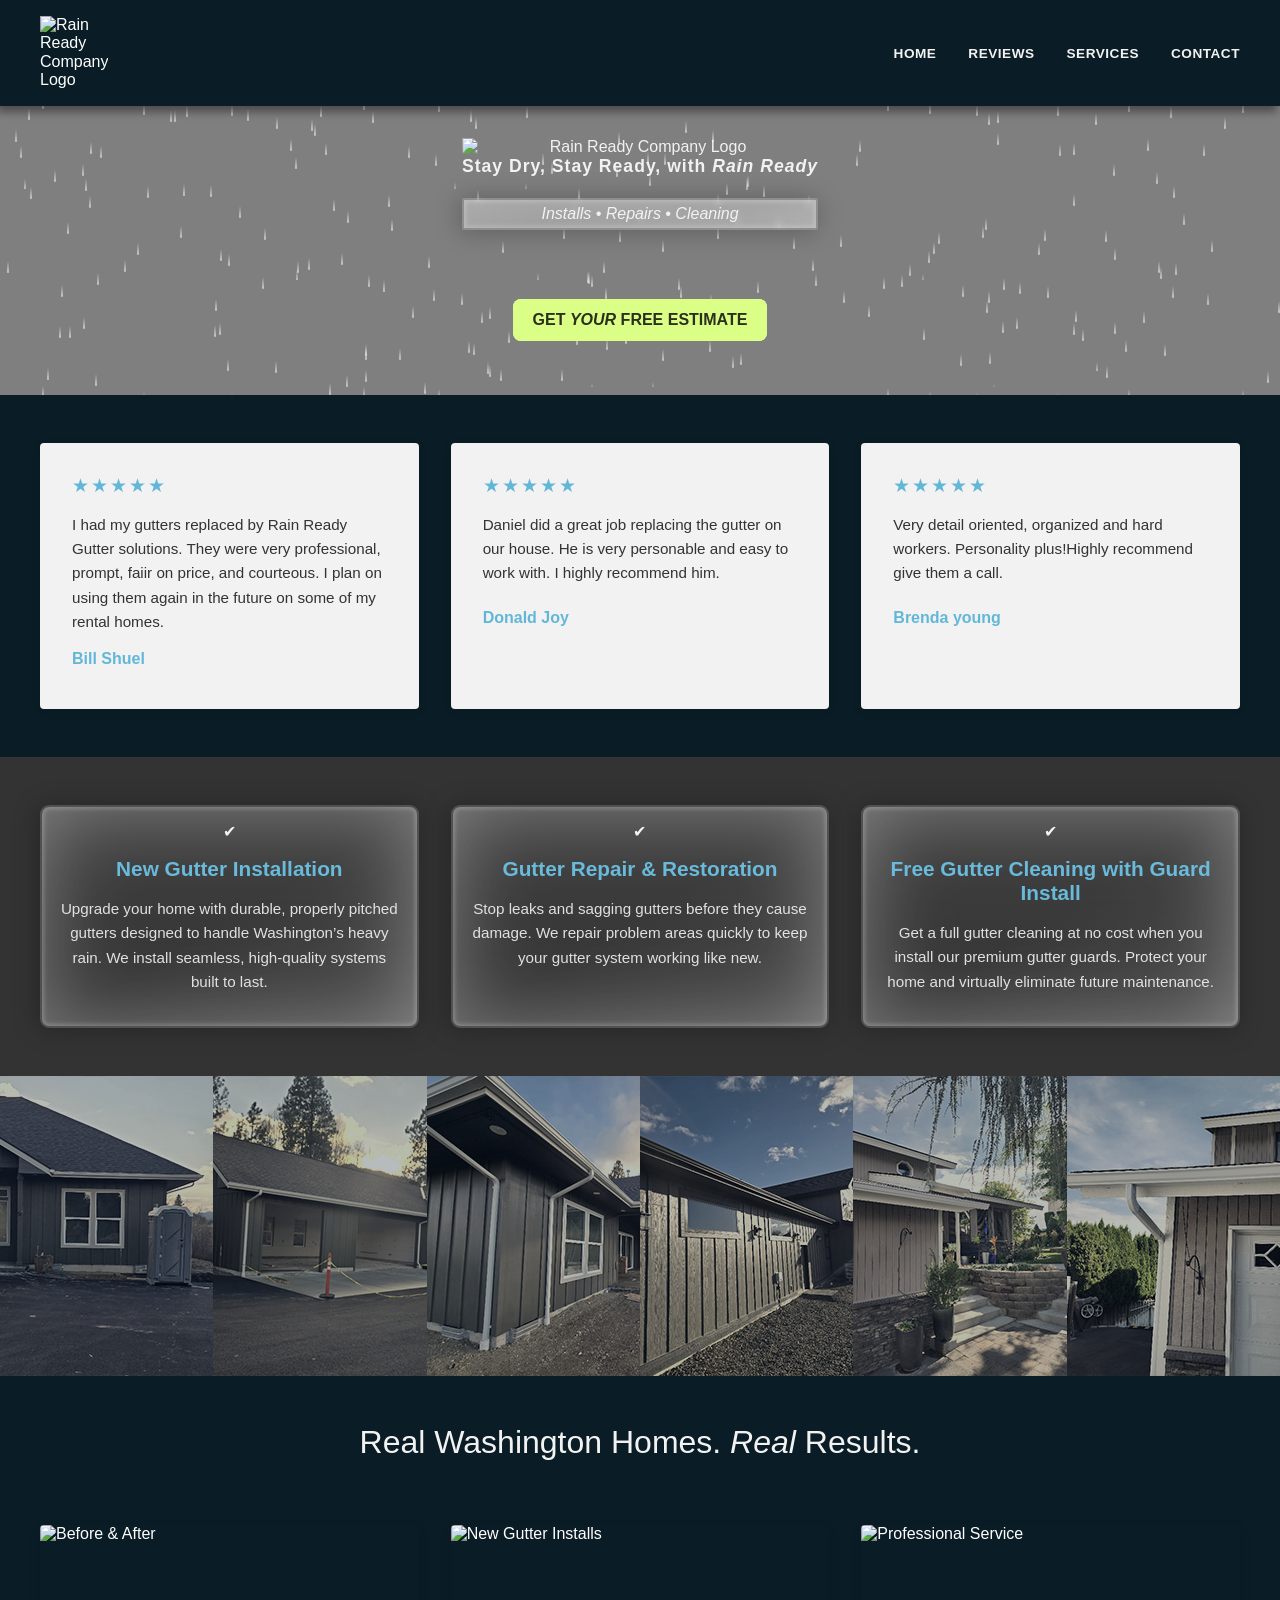
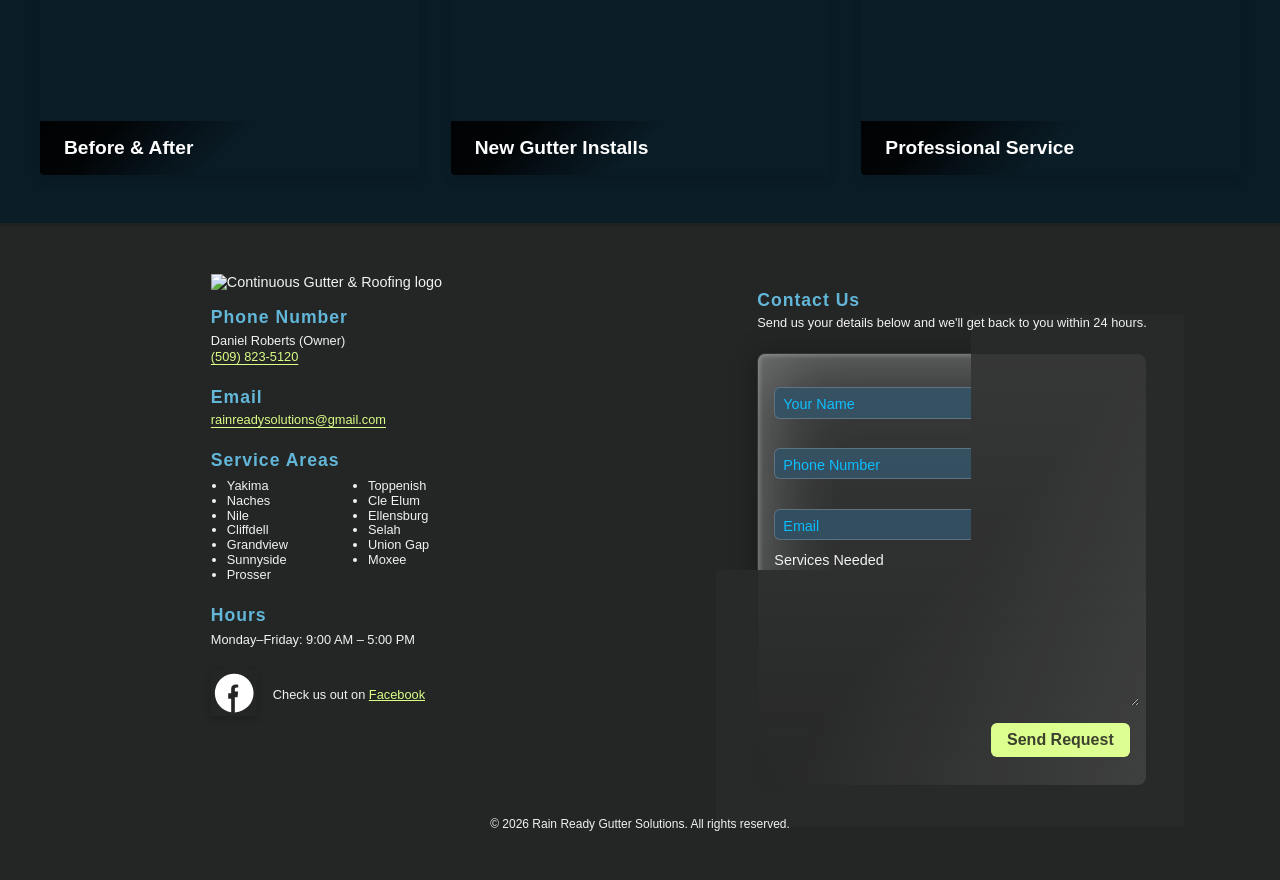
==== index.html @ 8c77729a "index add svg" ====
<!DOCTYPE html>
<html lang="en">
<head>
    <meta charset="UTF-8" />
    <title>Rain Ready Gutter Solutions</title>
    <meta name="description" content="Call us for all your Gutter needs today! Continuous Gutter Installation, Cleaning and Repairs" />
    <meta name="viewport" content="width=device-width, initial-scale=1.0" />
    <link rel="stylesheet" href="css/normalize.css" />
    <!-- <link rel="stylesheet" href="css/styles.css" /> -->
    <link rel="stylesheet" href="css/styles-new.css" />
    <link rel="stylesheet" href="css/styles-contact-form.css" />
    <link rel="icon" href="favicon.svg" type="image/svg+xml">

</head>
<body>
    <div class="master-container">
    <div id="section1" class="page-container">
      <!-- Header/Navigation -->
      <div class="header">
        <div class="header-content">
          <div class="logo-container">
            <img src="images/logo-RR.svg" alt="Rain Ready Company Logo">
          </div>
          <nav class="nav-menu">
            <ul>
              <li><a href="#section1">HOME</a></li>
              <li><a href="#section2">REVIEWS</a></li>
              <li><a href="#section3">SERVICES</a></li>
              <li><a href="#section-footer">CONTACT</a></li>
            </ul>
          </nav>
        </div>
      </div>

      <!-- Hero Section -->
      <section class="hero">
        <div class="rain-overlay" id="rain-overlay">
          <canvas id='canvas'></canvas>
        </div>
        <div class="hero-background">
    
        </div>
        <div class="hero-content">
          <img src="images/logo-RR.svg" alt="Rain Ready Company Logo">
          <h2>Stay Dry, Stay Ready, with <i>Rain Ready</i></h2>
          <div class="hero-label glass-card">
            <h3><i>Installs • Repairs • Cleaning</i></h3>
          </div>
          <div class="hero-buttons">
            <a href="tel:509-823-5120" class="btn btn-white">Get <i>Your</i> Free Estimate</a>
          </div>
          
        </div>
       </section>

       <!-- Testimonials Section -->
       <section class="testimonials">
        <div id="section2" class="testimonials-grid">
          <div class="testimonial-card">
            <div class="stars">★★★★★</div>
            <p class="testimonial-text">I had my gutters replaced by Rain Ready Gutter solutions. They were very professional, prompt, faiir on price, and courteous. I plan on using them again in the future on some of my rental homes.</p>
            <p class="testimonial-author">Bill Shuel</p>
          </div>
          <div class="testimonial-card">
            <div class="stars">★★★★★</div>
            <p class="testimonial-text">Daniel did a great job replacing the gutter on our house. He is very personable and easy to work with. I highly recommend him.</p>
            <p class="testimonial-author">Donald Joy</p>
          </div>
          <div class="testimonial-card">
            <div class="stars">★★★★★</div>
            <p class="testimonial-text">Very detail oriented, organized and hard workers. Personality plus!Highly recommend give them a call.</p>
            <p class="testimonial-author">Brenda young</p>
          </div>
        </div>
      </section>

      <!-- Service Cards Section -->
      <section class="service-cards">
        <div id="section3" class="service-cards-grid">
          <div class="service-card glass-card">
            <div class="card-icon">✔</div>
            <h3>New Gutter Installation</h3>
            <p>Upgrade your home with durable, properly pitched gutters designed to handle Washington’s heavy rain. We install seamless, high-quality systems built to last.</p>
          </div>
          <div class="service-card glass-card">
            <div class="card-icon">✔</div>
            <h3>Gutter Repair & Restoration</h3>
            <p>Stop leaks and sagging gutters before they cause damage. We repair problem areas quickly to keep your gutter system working like new.</p>
          </div>
          <div class="service-card glass-card">
            <div class="card-icon">✔</div>
            <h3>Free Gutter Cleaning with Guard Install</h3>
            <p>Get a full gutter cleaning at no cost when you install our premium gutter guards. Protect your home and virtually eliminate future maintenance.</p>
          </div>
          <!-- <div class="service-card glass-card">
            <div class="card-icon">✔</div>
            <h3>Inspection & Photos</h3>
            <p>Before & after photos plus a quick inspection for any problem areas.</p>
          </div> -->
        </div>
      </section>

      <!-- gallery Section-->
      <section class="gallery">
        <div class="gallery-grid">
          <img src="images/gallery-1.webp" alt="gallery 1">
          <img src="images/gallery-2.webp" alt="gallery 2">
          <img src="images/gallery-3.webp" alt="gallery 3">
          <img src="images/gallery-4.webp" alt="gallery 4">
           <img src="images/gallery-5.webp" alt="gallery 5">
           <img src="images/gallery-6.webp" alt="gallery 6">
        </div>
      </section>
      <!-- Featured Work Section -->
      <section class="featured-work">
        <h2>Real Washington Homes. <i>Real</i> Results.</h2>
        <div id="section5" class="projects-grid">
          <div class="project-card">
            <img src="images/before-after.webp" alt="Before & After">
            <h3>Before & After</h3>
          </div>
          <div class="project-card">
            <img src="images/featured-new-gutter.webp" alt="New Gutter Installs">
            <h3>New Gutter Installs</h3>
          </div>
          <div class="project-card">
            <img src="images/quality-service.webp" alt="Professional Service">
            <h3>Professional Service</h3>
          </div>
        </div>
      </section>

      <!-- Footer Section -->
      
      <footer class="footer">
        <div id="section-footer"></div>
        <div class="footer-content">
          <div class="footer-inner-left">
            <div class="footer-gallery">
              <img src="images/logo-RR.svg" alt="Continuous Gutter & Roofing logo" class="footer-logo">
            </div>
            <div class="footer-column contact-left">
            <div class="contact-item">
             <h4 class="contact-heading">Phone Number</h4>
             <p>
              Daniel Roberts (Owner)
             </p>
             <a href="tel:5098235120">(509) 823-5120</a>
            </div>
            <div class="contact-item">
            <h4 class="contact-heading">Email</h4>
            <a href="mailto:rainreadysolutions@gmail.com">rainreadysolutions@gmail.com</a></p>
            </div>
           <h4 class="contact-heading">Service Areas</h4>
            <div class="contact-item">
             <div class="service-area-grid">
              <ul>
               <li>Yakima</li>
               <li>Naches</li>
               <li>Nile</li>
               <li>Cliffdell</li>
               <li>Grandview</li>
               <li>Sunnyside</li>
               <li>Prosser</li>
               </ul>
              <ul>
                <li>Toppenish</li>
               <li>Cle Elum</li>
               <li>Ellensburg</li>
               <li>Selah</li>
               <li>Union Gap</li>
               <li>Moxee</li>
              </ul>
            </div>
            </div>
            <div class="contact-item">
             <h4 class="contact-heading">Hours</h4>
              <p>
               Monday–Friday: 9:00 AM – 5:00 PM
              </p>
            </div>
              <div class="footer-social" aria-label="social links">
                <div class="footer-social-icon" aria-label="social links">

                <a class="social-icon social-facebook" href="https://share.google/Homq5TA4zwgeL6Frx" aria-label="facebook" target="_blank" rel="noopener noreferrer">
                <svg viewBox="0 0 60 60" xmlns="http://www.w3.org/2000/svg" aria-hidden="true" focusable="false" role="img" class="social-icon-facebook">
                  <title>Facebook</title>
                  <path d="M22 12c0-5.523-4.477-10-10-10S2 6.477 2 12c0 4.991 3.657 9.128 8.438 9.877v-6.99H8.898v-2.887h1.54V9.845c0-1.523.903-2.364 2.285-2.364.66 0 1.353.118 1.353.118v1.49h-.763c-.752 0-.986.467-.986.945v1.135h1.678l-.268 2.887h-1.41V22C18.343 21.128 22 16.991 22 12z"/>
                </svg>
              </a>
              </div>
                <div class="footer-social-link" aria-label="social links">
                 <p>
                  Check us out on <a href="https://share.google/Homq5TA4zwgeL6Frx" target="_blank" rel="noopener noreferrer">Facebook</a>
                </p>
              </div>
            </div>
          </div>

          </div>
          <div class="footer-inner-right">
            <h4 class="contact-heading">Contact Us</h4>
            <p class="contact-item">Send us your details below and we'll get back to you within 24 hours.</p>
                <!--FORM MESSSSAGE-->
        <div class="form-container-all">
          <div class="form-submit-message-container">
            <div class="loading-text-spinner-container">
              <div id="send-status-message" class='spinner-text-body'>Sending Message</div>
              <div class='loader'></div>
            </div>
          </div>
          <div class="form-submit-message-container-screen"></div>
                <!--FORM MESSSSAGE END-->
            <form id="contact-form" class="contact-form glass-card" action="" method="post" novalidate>
              <div class="form-row">
                <label class="form-error-mssge" for="cfName"></label>
                <input type="text" id="cfName" name="name" placeholder="Your Name" required>
              </div>

              <div class="form-row">
                <label class="form-error-mssge" for="cfPhone"></label>
                <input type="tel" id="cfPhone" name="phone" placeholder="Phone Number">
              </div>

              <div class="form-row">
               <label class="form-error-mssge" for="cfEmail"></label>
                <input type="email" id="cfEmail" name="email"  placeholder="Email" required>
              </div>

              <div class="form-row">
                <div class="form-input-titles">Services Needed</div>
                <div class="checkbox-group">
                  <label for="cfInstallCheckbox"><input type="checkbox" id="cfInstallCheckbox" name="service[]" value="Install"> Install</label>
                  <label for="cfInstallCheckbox"><input type="checkbox" id="cfRepairCheckbox" name="service[]" value="Repair"> Repair</label>
                  <label for="cfInstallCheckbox"><input type="checkbox" id="cfInspectionCheckbox" name="service[]" value="Inspection"> Inspection</label>
                </div>
              </div>
              <div class="form-row">
                <label class="form-input-titles" for="cfMessage">Message</label>
                <textarea id="cfMessage" name="message" rows="4"></textarea>
              </div>
              <div class="form-row footer-form-btn form-actions">
                <button id="contact-form-submit" class="btn btn-primary">Send Request</button>
              </div>
            </form>
          </div>
          </div>
        </div>
        <div class="footer-bottom">
          <p>&copy; 2026 Rain Ready Gutter Solutions. All rights reserved.</p>
      </footer>
    </div>
    </div>


</body>
<script
  src="https://code.jquery.com/jquery-3.7.1.min.js"
  integrity="sha256-/JqT3SQfawRcv/BIHPThkBvs0OEvtFFmqPF/lYI/Cxo="
  crossorigin="anonymous"></script>
<script defer src="js/danJS.js"></script>
</html>
---- css/styles-new.css ----
/* ===========================
   STYLES-NEW.CSS
   Home Remodeling Website
   =========================== */

/* Root Variables */
:root {
  --primary-color: #0a1c26;
  --secondary-color: #2A4759;
  --accent-color: #62b7d9;
  --text-light: #F2F2F2;
  --text-dark: #333;
  --bg-light: #B0B7BF;
  --spacing-unit: 1rem;
  
  /* CSS HEX */
--fresh-sky: #00ADF1;
--taupe-grey: #77625cff;
--prussian-blue: #0c1b33ff;
--lime-cream: #dbfe87ff;
--lime-cream-dk: rgb(96, 110, 64);
--tangerine-dream: #f39c6bff;

/* CSS HSL */
--fresh-sky: hsla(197, 100%, 47%, 1);
--taupe-grey: hsla(13, 13%, 41%, 1);
--prussian-blue: hsla(217, 62%, 12%, 1);
--lime-cream: hsla(78, 98%, 76%, 1);
--tangerine-dream: hsla(22, 85%, 69%, 1);
}

html {
  scroll-behavior: smooth;
}

body {
    margin: 0;
    font-family: Verdana, Tahoma, sans-serif, sans-serif;
    min-height: 100vh;
    color: #fff;
    font-size: 16px;
  
  }

  /* Change autocomplete styles in WebKit */
input:-webkit-autofill,
input:-webkit-autofill:hover,
input:-webkit-autofill:focus,
textarea:-webkit-autofill,
textarea:-webkit-autofill:hover,
textarea:-webkit-autofill:focus,
select:-webkit-autofill,
select:-webkit-autofill:hover,
select:-webkit-autofill:focus {
  border: 1px solid rgb(255, 255, 255);
  -webkit-text-fill-color: rgb(255, 255, 255);
  -webkit-box-shadow: 0 0 0px 1000px var(--secondary-color) inset;
  transition: background-color 5000s ease-in-out 0s;
}

.container {
    display: flex;
    justify-content: center;
    align-items: center;
    transform-style: preserve-3d;
}

a:link {
  color: var(--lime-cream) /* Blue for unvisited links (example color) */
}
a:visited {
  color: var(--dream-dark); /* Purple for visited links (example color) */
}
a:hover {
  color: var(--text-light); /* Red on hover (example color) */
}
a:active {
  color: var(--accent-color); /* Red when clicked (example color) */
}

/* a :active, a:hover, a:focus {
    color: inherit;
    text-decoration: none;
} */

@font-face {
  font-family: 'Wham-Bang'; /* A name you choose for the font */
  src: url('../adventure/Adventure.otf') format('opentype');
  font-weight: normal; /* Optional descriptors */
  font-style: normal;
  font-display: swap; /* Helps control font loading behavior */
}

/* ===========================
   HEADER / NAVIGATION
   =========================== */

.header {
  background-color: var(--primary-color);
  padding: 1rem 2rem;
  position: sticky; 
  top: 0;
  z-index: 100;
  filter: drop-shadow(-3px 6px 4px rgba(0, 0, 0, .4));
}

.header-content {
  max-width: 1200px;
  margin: 0 auto;
  display: flex;
  justify-content: space-between;
  align-items: center;
}

.logo-container {
  width: 50px;
}

.logo-container img {
  width: 145px;
  height: auto;
}

.nav-menu ul {
  display: flex;
  list-style: none;
  gap: 2rem;
  margin: 0;
  padding: 0;
}

.nav-menu a {
  color: var(--text-light);
  text-decoration: none;
  font-size: 0.85rem;
  font-weight: 600;
  letter-spacing: 0.5px;
  transition: color 0.3s ease;
}

.nav-menu a:hover {
  color: var(--lime-cream);
}

/* ===========================
   HERO SECTION
   =========================== */

.hero {
  position: relative;
  /* height: 500px; */
  overflow: hidden;
  display: flex;
  align-items: center;
  justify-content: center;
}

.hero-background {
  background: url('../images/hero-bg.webp') no-repeat center top;
  background-size: cover;
} 

.row {

  height: 10vh;
  width: 100%;
  animation: fade 5s infinite;
  animation-direction: alternate;
  opacity: 0.8;
}

.row-2 {
  animation-delay: 0.5s;
}

.row-3 {
  animation-delay: 1s;
}

.row-4 {
  animation-delay: 1.5s;
}

.row-5 {
  animation-delay: 2s;
}

.row-6 {
  animation-delay: 2.5s;
}

.row-7 {
  animation-delay: 3s;
}

.row-8 {
  animation-delay: 3.5s;
}

.row-9 {
  animation-delay: 4s;
}

.row-10 {
  animation-delay: 4.5s;
}

@keyframes fade {
  from {
    background: #006dfb;
  }
  to {
    background: #060d5c;
  }
}

.hero-background {
  position: absolute;
  top: 0;
  left: 0;
  width: 100%;
  height: 100%;
  z-index: 1;
}

.rain-overlay {
  position: absolute;
  top: 0;
  left: 0;
  width: 100%;
  height: 100%;
  z-index: 2;
}

.hero-overlay {
  position: absolute;
  top: 0;
  left: 0;
  width: 100%;
  height: 100%;
  z-index: 2;
  mix-blend-mode: color-dodge;
}

.hero-background img {
  width: 100%;
  height: 100%;
  object-fit: cover;
}

.hero-background::after {
  content: '';
  position: absolute;
  top: 0;
  left: 0;
  right: 0;
  bottom: 0;
  background: rgba(0, 0, 0, 0.5);
}

.hero-content {
  container-type: normal;
  position: relative;
  display: grid;
  grid-template-rows: auto;
  justify-content: center;
  z-index: 2;
  text-align: center;
  color: var(--text-light);
  padding: 2rem 2rem 6rem;
}


/* Glassmorphism Card */

/* Reflection highlights (two-layer overlay) */
.glass-card {
  position: relative;
  
  border-radius: 9px;
  background: rgba(248, 248, 248, 0);
  backdrop-filter: blur(3px) saturate(105%);
  -webkit-backdrop-filter: blur(3px) saturate(105%);
  border: 2px solid rgba(204, 204, 204, 0.2);
  box-shadow: -2px 1px 26px 0 rgba(0, 0, 0, 0.28),
    inset 0 0 83px rgba(255, 255, 255, 0.36),
    inset 0px 0px 4px 2px rgba(255, 255, 255, 0.22);
  overflow: hidden;
}

/* Reflection highlights (two-layer overlay) */
.glass-card::before {
  content: '';
  position: absolute;
  top: 0;
  left: 0;
  width: 100%;
  height: 100%;
  pointer-events: none;
  border-radius: inherit;
  /* angled edge reflection */
  background: linear-gradient(to left top, rgba(255,255,255,0.11) 0%, rgba(255,255,255,0) 50%);
  z-index: 1;
}

.glass-card::after {
  content: '';
  position: absolute;
  top: 0;
  left: 0;
  width: 100%;
  height: 100%;
  pointer-events: none;
  border-radius: inherit;
  /* subtle top-to-bottom sheen */
  background: linear-gradient(to bottom, rgba(255,255,255,0.066) 0%, rgba(255,255,255,0) 100%);
  z-index: 1;
}

.hero-label{
  display: flex;
  flex-Direction: column;
  justify-Content: center;
    border-radius: 2px;
  align-Items: center;
  padding: .3rem 0rem;
  margin-bottom: 3rem;
  color: var(--text-light);
}

.hero-label .glass-card {

  box-shadow: -2px 1px 26px 0 rgba(0, 0, 0, 0.28),
    inset 0 0 83px rgba(255, 255, 255, 0.36),
    inset 0px 0px 4px 2px rgba(255, 255, 255, 0.22);
  overflow: hidden;
}

.hero-content h1 {
  font-size: 3rem;
  font-weight: 700;
  margin: 0 0 .5rem 0;
  line-height: 1.2;
  line-height: 1.2;
  letter-spacing: 1px;
}

.hero-content h2{
  font-size: 1.1rem;
  font-weight: 600;
  margin: 0rem 0 1.3rem 0;
  line-height: 1.2;
  letter-spacing: 1px;

}

.hero-content h4 {
  font-size: (1rem, 0.875rem + 0.5cqi, 1.25rem);
  /* font-size: clamp(.8rem 1rem 1.1rem); */
  font-weight: 400;
  line-height: 1.2;
  letter-spacing: 1px;
}

.hero-content p {
  font-size: 1rem;
  margin: 0 0 2rem 0;
  line-height: 1.6;
}

.hero-buttons {
  display: flex;
  gap: 1rem;
  justify-content: center;
  flex-wrap: wrap;
  margin: 1.3rem 0 0 0;
  a{
   color:rgb(43, 48, 27);
  }
}

/* ===========================
   BUTTONS
   =========================== */


.btn {
  padding: 0.75rem 1.5rem;
  border: none;
  cursor: pointer;
  font-size: 1rem;
  font-weight: 600;
  font-style: normal;
  letter-spacing: 0.5px;
  transition: all 0.3s ease;
  text-decoration: none;
  display: inline-block;
  border-radius: 12px;
}

.btn-white {
  font-weight: 600;
  letter-spacing: 0;
  background-color: var(--lime-cream);
  color: rgb(43, 48, 27);
}

.btn:link,
.btn:visited {
  text-transform: uppercase;
  text-decoration: none;
  padding: 12px 20px;
  display: inline-block;
  border-radius: 8px;
  transition: all 0.2s;
  position: absolute;
}

.btn:hover {
  transform: translateY(3px);
  box-shadow: 0 10px 20px rgba(0, 0, 0, 0.2);
  background-color: var(--lime-cream-dk);
  color: var(--text-light);
}

.btn:active {
  transform: translateY(-1px);
  box-shadow: 0 5px 10px rgba(0, 0, 0, 0.2);
}

.btn::after {
  content: "";
  display: inline-block;
  height: 100%;
  width: 100%;
  border-radius: 8px;
  position: absolute;
  top: 0;
  left: 0;
  z-index: -1;
  transition: all 0.4s;
}

.btn-white::after {
  background-color: var(--text-light);
}

.btn:hover::after {
  transform: scaleX(1.2) scaleY(1.4);
  opacity: 0;
}

.btn-animated {
  -webkit-animation: moveInBottom 5s ease-out;
          animation: moveInBottom 5s ease-out;
  -webkit-animation-fill-mode: backwards;
          animation-fill-mode: backwards;
}

@-webkit-keyframes moveInBottom {
  0% {
    opacity: 0;
    transform: translateY(30px);
  }
  100% {
    opacity: .8;
    transform: translateY(0px);
  }
}

@keyframes moveInBottom {
  0% {
    opacity: 0;
    transform: translateY(30px);
  }
  100% {
    opacity: 1;
    transform: translateY(0px);
  }
}

.btn-primary {
  font-weight: 600;
  letter-spacing: 0;
  background-color: var(--lime-cream);
  color: rgb(43, 48, 27);
}

.btn-primary:hover {
  background-color: #ffffff;
  transform: translateY(2px);
  color: var(--primary-color);
}

.btn-secondary {
  background-color: transparent;
  color: var(--text-light);
  border: 2px solid var(--text-light);
}

.btn-secondary:hover {
  background-color: var(--text-light);
  color: var(--text-dark);
}

.btn-outline {
  background-color: transparent;
  color: var(--primary-color);
  border: 2px solid var(--primary-color);
  margin-top: 1rem;
}

.btn-outline:hover {
  background-color: var(--primary-color);
  color: var(--text-light);
}



/* Content styling */
.card-content {
  position: relative;
  z-index: 10;
  width: 100%;
  height: 100%;
  display: flex;
  flex-direction: column;
  justify-content: space-between;
  padding: 24px;
  color: white;
  text-shadow: 0 1px 3px rgba(0,0,0,0.2);
}

.card-header {
  display: flex;
  justify-content: space-between;
  align-items: flex-start;
}

.user-info {
  display: flex;
  align-items: center;
  gap: 12px;
}

.avatar {
  width: 40px;
  height: 40px;
  border-radius: 50%;
  background: rgba(255, 255, 255, 0.1);
  border: 2px solid #3b82f6;
  display: flex;
  align-items: center;
  justify-content: center;
}

.avatar-icon {
  width: 20px;
  height: 20px;
  color: #3b82f6;
}

.user-details {
  display: flex;
  flex-direction: column;
}

.user-name {
  font-weight: 600;
  margin: 0;
}

.user-role {
  font-size: 12px;
  opacity: 0.7;
  margin: 0;
}

.notification-icon {
  width: 20px;
  height: 20px;
  opacity: 0.5;
}

.card-body {
  text-align: center;
  margin-top: 8px;
}

.card-title {
  font-size: 18px;
  font-weight: 700;
  margin: 0 0 4px 0;
}

.card-description {
  font-size: 14px;
  opacity: 0.7;
  margin: 0 0 16px 0;
}

.glass-button {
  width: 100%;
  background: rgba(255, 255, 255, 0.1);
  border: 1px solid rgba(255, 255, 255, 0.2);
  color: white;
  padding: 8px 16px;
  border-radius: 8px;
  font-weight: 600;
  cursor: pointer;
  backdrop-filter: blur(8px);
  -webkit-backdrop-filter: blur(8px);
  box-shadow: 0 4px 6px rgba(0, 0, 0, 0.1);
  transition: all 0.2s ease;
}

.glass-button:hover {
  background: rgba(255, 255, 255, 0.2);
}

.glass-button:focus {
  outline: none;
  box-shadow: 0 0 0 2px rgba(59, 130, 246, 0.4);
}

.card-tip {
  font-size: 12px;
  text-align: center;
  color: #e0e6ed;
  margin: 16px 0 0 0;
}

/* ===========================
   SERVICE CARDS SECTION
   =========================== */

 .service-cards {
  position: relative;
  z-index: 1;
  /* base darker gradient to provide contrast for glass cards */
  /* background-color: rgba(6,12,18,1); */
  /* stronger highlights: increased white radial strength, added sheen layer */
  background-image: url("../images/service-bg.webp");
  background-size: cover;
  background-repeat: no-repeat;
  background-position: bottom center;
  overflow: hidden;
  padding: 3rem 2rem;
 }

 .service-cards:after {
  content: "";
  position: absolute;
  top: 0;
  left: 0;
  width: 100%;
  height: 100%;
  background-color: rgba(0, 0, 0, 0.8); /* Black overlay with 60% opacity */
  z-index: -1; /* Places the overlay behind the container's content */
}

.service-cards-grid {
  max-width: 1200px;
  margin: 0 auto;
  display: grid;
  grid-template-columns: repeat(3, minmax(200px, 1fr));
  gap: 2rem;
}

.service-card {
  /* background-color: var(--text-dark); */
  padding: 1rem;
  text-align: center;
  color: var(--text-light);
  /* border: 4px solid rgba(255, 255, 255, 0.2); */
  transition: transform 0.3s ease, box-shadow 0.3s ease;
}

.service-card:hover {
  transform: translateY(-5px);
  box-shadow: 0 10px 30px rgba(0, 0, 0, 0.3);
}

.card-icon {
  margin-bottom: 1rem;
}

.card-icon img {
  width: 80px;
  height: 80px;
  object-fit: contain;
}

.service-card h3 {
  font-size: 1.3rem;
  margin: 1rem  0 0.5rem 0;
  font-weight: 700;
  color:var(--accent-color)
}

.service-card p {
  font-size: 0.95rem;
  line-height: 1.6;
  margin: 1rem 0;
  opacity: 0.9;
}

.card-link {
  color: var(--text-light);
  text-decoration: none;
  font-weight: 600;
  display: inline-block;
  margin-top: 1rem;
  padding: 0.5rem 1rem;
  border: 2px solid var(--text-light);
  transition: all 0.3s ease;
}

.card-link:hover {
  background-color: var(--text-light);
  color: var(--primary-color);
}

/* ===========================
   TESTIMONIALS SECTION
   =========================== */

.testimonials {
  background-color: var(--primary-color);
  padding: 3rem 2rem;
}

.testimonials-grid {
  max-width: 1200px;
  margin: 0 auto;
  display: grid;
  grid-template-columns: repeat(auto-fit, minmax(300px, 1fr));
  gap: 2rem;
}

.testimonial-card {
  background-color: var(--text-light);
  padding: 2rem;
  border-radius: 4px;
  box-shadow: 0 2px 8px rgba(0, 0, 0, 0.1);
}

.stars {
  color: var(--accent-color);
  font-size: 1.2rem;
  margin-bottom: 1rem;
  letter-spacing: 2px;
}

.testimonial-text {
  color: var(--text-dark);
  font-size: 0.95rem;
  line-height: 1.6;
  margin: 1rem 0;
  min-height: 80px;
}

.testimonial-author {
  color: var(--accent-color);
  font-weight: 700;
  margin: 1rem 0 0.5rem 0;
}

.testimonial-location {
  color: #666;
  font-size: 0.85rem;
  margin: 0;
}

/* ===========================
   gallery SECTION
   =========================== */

.gallery {
  background-color: var(--secondary-color);
  /* padding: 2rem 2rem; */
}

.gallery-grid {
  background-color: var(--prussian-blue);
  margin: 0 auto;
  display: grid;
  grid-template-columns: repeat(auto-fit, minmax(150px, 1fr));
  align-items: center;
}

.gallery-grid img {
  max-width: 100%;
  height: 300px;
  object-fit: cover;
  opacity: 0.7;
  transition: all 0.5s ease;
  filter:sepia(.5);
  z-index: 1;
  transform: rotate(0) scale(1);
}

.gallery-grid img:hover {
  opacity: 1;
  filter:saturate() drop-shadow(2px 4px 6px black);
  z-index: 2;
  transform: rotate(-3deg) scale(1.05);
}

  .gallery-grid img:hover:nth-child(even){
  transform: rotate(3deg) scale(1.05);
}

  /* .gallery-grid img:hover:nth-child(odd){
  transform: rotate(3deg);
} */



/* ===========================
   FEATURED WORK SECTION
   =========================== */

.featured-work {
  background-color: var(--primary-color);
  padding: 3rem 2rem;
}

.featured-work h2 {
  text-align: center;
  font-size: 2rem;
  color: var(--text-light);
  margin: 0 0 4rem 0;
  max-width: 1200px;
  margin-left: auto;
  margin-right: auto;
}

.projects-grid {
  max-width: 1200px;
  margin: 0 auto;
  display: grid;
  grid-template-columns: repeat(3, minmax(200px, 1fr));
  gap: 2rem;
}

.project-card {
  position: relative;
  overflow: hidden;
  border-radius: 4px;
  box-shadow: 0 4px 12px rgba(0, 0, 0, 0.1);
  height: 250px;
}

.project-card img {
  width: 100%;
  height: 100%;
  object-fit: cover;
  transition: transform 0.3s ease;
}

.project-card:hover img {
  transform: scale(1.05);
}

.project-card h3 {
  position: absolute;
  bottom: 0;
  left: 0;
  right: 0;
  background: linear-gradient(135deg,  rgba(0,0,0,0.93) 0%,rgba(0,0,0,0.83) 19%,rgba(2,6,9,0.79) 26%,rgba(10,28,38,0.03) 50%,rgba(10,28,38,0) 51%); 

  margin: 0;
  padding: 1rem 1.5rem;
  font-size: 1.2rem;
  font-weight: 600;
}

/* ===========================
   FOOTER SECTION
   =========================== */

.footer {
  background-color: #242525; /* deep teal, matches supplied design */
  color: var(--text-light);
  padding: 3rem 2rem 3rem;
  font-size: 0.9rem; /* reduce overall footer text size */
  border-top: 3px solid rgba(0,0,0,0.12);
}

/* new */


/**/
.footer-inner-left {
  margin: 0 auto;
  gap: 2rem;
  align-items: flex-start;
}

.footer-inner-right {
  margin: 0 auto;
  gap: 2rem;
  align-items: flex-start;
}

  .footer-brand {
  display:grid;
  width:100%;
  padding:.5rem 0 .5rem 0;
  text-align: left;
  margin: 0;
  flex: 0 0 30%;
}

.footer-brand h2 {
  font-family: 'Wham-Bang', 'Montserrat', sans-serif;
  font-size: 1.8rem;
  margin: 0;
  color: var(--text-light);
  letter-spacing: 1px;
}

.footer-logo {
  display: block;
  width: 110%;
  height: auto;
  max-width: 320px;
}

.footer-column { flex: 1; }

.footer-content {
  max-width: 1200px;
  display: grid;
  grid-template-columns: 1fr 1fr;
  margin: 0 auto;
  gap: 3rem;
  align-items: start;
}

.footer-content h4 {
  font-size: 1.1rem;
  font-weight: 600;
  line-height: 1.2;
  margin: 1rem 0 .3rem 0;
  letter-spacing: 1px;
}
.contact-heading {
  color: var(--accent-color);
}


.subnote{
  font-size: 0.6rem;
  color: var(--text-light);
}

.contact-item {
  margin: 0 0 1.4rem 0;
  font-size: 0.8rem;
  color: var(--text-light); 
}

.service-area-grid {
  display: grid;
  grid-template-columns: 1fr 1fr;
  width:fit-content;
  gap: 3rem;
  margin-top: 0.5rem;
}


.service-area-grid ul {
  padding: 0 1rem 0 1rem;
  margin: 0;
}

.contact-item p{
font-weight: 500;
line-height: 1.1rem;
}

.contact-item a {
  color: var(--lime-cream);
  text-decoration: underline;
  text-underline-offset: 3px;
  font-weight: 500;
}

/* Contact form styles */
.contact-form {
  background: rgba(255,255,255,0.02);
  padding: 1rem;
  border-radius: 8px;
  border: 1px solid rgba(255,255,255,0.05);
}

.contact-form .form-row { margin-bottom: 0.75rem; }
.contact-form label { display:block; font-weight:700; color: var(--text-light); margin-bottom: 6px; font-size: 0.85rem; }
.contact-form input[type="text"],
.contact-form input[type="tel"],
.contact-form input[type="email"],
.contact-form select,
.contact-form textarea {
  width: 100%;
  padding: 8px 0px 5px 8px;
  border-radius: 6px;
  border: 1px solid rgba(255, 255, 255, 0.2);
  background: var(--secondary-color);
  color: #dbfe87;
  font-size: 0.9rem;
}

.checkbox-group label { display:inline-flex; align-items:center; gap:6px; margin-right:8px; font-size: 0.6rem; font-weight:500; }

.form-actions { margin-top: 0.5rem; }

.contact-form .btn.btn-primary { padding: 8px 16px; border-radius: 6px; }

.footer-form-btn {
  display: grid; 
  justify-content:right;
}

.footer-bottom{
  margin-top: 2rem;
  text-align: center;
  font-size: 0.75rem;
  color: var(--text-light);
}

@media (max-width: 768px) {
  .footer-content { flex-direction: column; }
  .footer-inner-left { flex-direction: column; }
  .footer-inner-right { flex: 1 1 auto; }
  .footer-brand { flex: none; }
}

.footer-social {
  margin-top: 1rem;
  display: grid;
  grid-template-columns: auto 1fr;
  gap: 1rem;
}


.social-icon {
  display: inline-block;
  width: 46px;
  height: 46px;
  /* border-radius: 50%; */
  /* background: var(--text-light); */
  box-shadow: 0 3px 8px rgba(0,0,0,0.2);
}

.footer-social-link{
font-size: 0.8rem;
align-self: center;
}



.social-icon:hover { transform: translateY(-3px); }

.social-icon::before {
  /* placeholder for icons — keep accessible text via aria-label */
  content: '';
  display: block;
}

.social-icon-facebook {
  width: 116px;
  height: auto;
  display: block;
  fill: #ffffff;
}

/* keep legacy footer item styles for safety */
.footer-item { margin-bottom: 1rem; }
.footer-item p { margin: 0; }

/* ===========================
   RESPONSIVE DESIGN
   =========================== */

@media (max-width: 768px) {
  .header-content {
    flex-direction: row;
    gap: 1rem;
  }

  .nav-menu ul {
    gap: 1rem;
    flex-wrap: wrap;
    justify-content: center;
  }

  .hero-content p {
    font-size: 0.9rem;
  }

.hero-background {
   background: url('../images/hero-bg-mobile.webp') no-repeat center top;
   background-size: cover;
}
  .hero-buttons {
    flex-direction: column;
    align-items: center;
  }

  
.service-cards-grid {
  max-width: 1200px;
  margin: 0 auto;
  display: grid;
  grid-template-columns: repeat(3, minmax(200px, 1fr));
  gap: 2rem;
}
  .service-cards-grid {
    grid-template-columns: 1fr;
  }

  .testimonials-grid {
    grid-template-columns: 1fr;
  }

  .gallery-grid {
    grid-template-columns: repeat(2, 1fr);
  }

  .projects-grid {
    grid-template-columns: 1fr;
  }

  .footer-content {
    grid-template-columns: 1fr;
  }

  .footer-logo {
  display: block;
  width: 110%;
  height: auto;
  max-width: 217px;
  }

  .footer-brand {
  display:grid;
  width:100%;
  padding:.5rem 0 .5rem 0;
  text-align: left;
  margin: 0;
  flex: 0 0 30%;
}

  .featured-work h2 {
    font-size: 1.5rem;
  }
}

@media (max-width: 480px) {
  .nav-menu ul {
    flex-direction: column;
    gap: 0.5rem;
  }

  .nav-menu a {
    font-size: 0.75rem;
  }

  .hero-content h1 {
    font-size: 1.5rem;
  }

  .service-cards {
    padding: 2rem 1rem;
  }

  .cards-grid {
    grid-template-columns: 1fr;
  }

  .hero {
    height: 350px;
  }

  .project-card {
    height: 200px;
  }
}
---- css/styles-contact-form.css ----
/* Admin Page Styles */

.admin-page-container {
  height: 100vh;
  background-color: #242525; /* deep teal, matches supplied design */
  color: var(--text-light);
  padding: 3rem 2rem 3rem;
  font-size: 0.9rem; /* reduce overall footer text size */
  border-top: 3px solid rgba(0,0,0,0.12);
  box-sizing:border-box;
}

.admin-content {
  display: grid;
  grid-template-columns: auto 1fr;
  margin: 0 auto;
  gap: 3rem;
  align-items: start;
}

.admin-page-container {
  height:100vh;
  background-color: #242525; /* deep teal, matches supplied design */
  color: var(--text-light);
  padding: 3rem 2rem 3rem;
  font-size: 0.9rem; /* reduce overall footer text size */
  border-top: 3px solid rgba(0,0,0,0.12);
  box-sizing:border-box;
}

.admin-form-btn {
  display: grid; 
}

.admin-inner-left {
  display: grid;
  margin: 0 auto;
  width:100%;
  justify-content: right;
  padding-right:2rem;
}

.admin-inner-right {
    background-color: #000000;
    width: 100%;
    height:100%;
    border:dotted solid #fff;
    display: grid;
    margin: 0 auto;
    gap: 2rem;
    align-items: start;
}

.response-container {    
  background-color: #222020;
    margin: 0 auto;
    display: grid;
    width: 100%;
    gap: 1px;
    align-items: start;
    transform: translate(0, 0) scale(1);
    transition: transform 0.5s ease-out;
}

.response-container.loaded {
 transform: translate(50px, 50px) scale(1.2);
}

.data-col {
background-color: #fff;
color: #252525;
font-family: sans-serif;
font-size: 1rem;
font-weight: 600;
}

.data-row{
display:grid;
 grid-template-columns: repeat(6, 1fr);
background-color: #fff;
}

.response-field-cell {
    text-align: left;
    padding: .5rem;
    color: #252525;
    font-family: sans-serif;
    font-size: .8rem;
}

.admin-header {
text-align: right;
    & h2 {
      font-size: 2rem;
      font-weight: 600;
      margin-bottom:.03rem;
    }
    & h5 {
      margin-bottom: .6rem;
    }
}

#viewDB-btn {
    padding: 0.6rem .7rem;
    border-radius: .1rem;
    font-size: .8rem;
}

/* Admin END  */

.form-container-all {
  position: relative;
  box-sizing: border-box;
  width: 100%;
}

/* Standard syntax for most modern browsers */
::placeholder {
  color: #0bf; /* Change to your desired color */
}

/* WebKit, Blink, Edge (Chrome, Safari, Opera, new Edge) */
::-webkit-input-placeholder {
  color: #0bf;
}

.form-input-titles {
  margin-bottom: .3rem;

}

.form-submit-message-container-screen {
  position:absolute;
  display: none;
  box-sizing: border-box;
  top:0;
  left:0;
  width: 100%;
  height: 100%;
  background-color:#000;
  opacity: .5;
  z-index: 100;
}

.form-submit-message-container {
  display: none;
  position:absolute;
  top:0;
  left:0;
  box-sizing: border-box;
  width: 100%;
  height: 100%;
  z-index: 120;
  place-items: center;
}

.form-error-mssge {
  font-family: arial;
  height: 0.7rem;
  font-size: 0.7rem;
  color:#ff7739;
  margin: 0 0 3px 6px;
}

.loading-text-spinner-container {
  position:absolute;
  background: #0a1c26db;
  display:grid;
  grid-template-rows: auto auto;
  align-content: center;
  width:100%;
  height:100%;
  grid-row-gap: 10px;
  place-items: center;
  z-index: 140;
  text-align: center;
}

.spinner-text-body {
  font-family: arial;
  line-height: 1rem;
  color:#fff;
}

.loader {
  width: 48px;
  height: 48px;
  border-radius: 50%;
  display: inline-block;
  position: relative;
  border: 3px solid;
  border-color: #306b82 #325c76 transparent transparent;
  box-sizing: border-box;
  animation: rotation 1s linear infinite;

}

.loader::after,
.loader::before {
  content: '';  
  box-sizing: border-box;
  position: absolute;
  left: 0;
  right: 0;
  top: 0;
  bottom: 0;
  margin: auto;
  border: 3px solid;
 border-color: transparent transparent #2a4759 #2a4759;
  width: 40px;
  height: 40px;
  border-radius: 50%;
  box-sizing: border-box;
  animation: rotationBack 0.5s linear infinite;
  transform-origin: center center;
}
.loader::before {
  width: 32px;
  height: 32px;
 border-color: #33728b #33728b transparent transparent;
  animation: rotation 1.5s linear infinite;
}
    
@keyframes rotation {
  0% {
    transform: rotate(0deg);
  }
  100% {
    transform: rotate(360deg);
  }
} 
@keyframes rotationBack {
  0% {
    transform: rotate(0deg);
  }
  100% {
    transform: rotate(-360deg);
  }
}
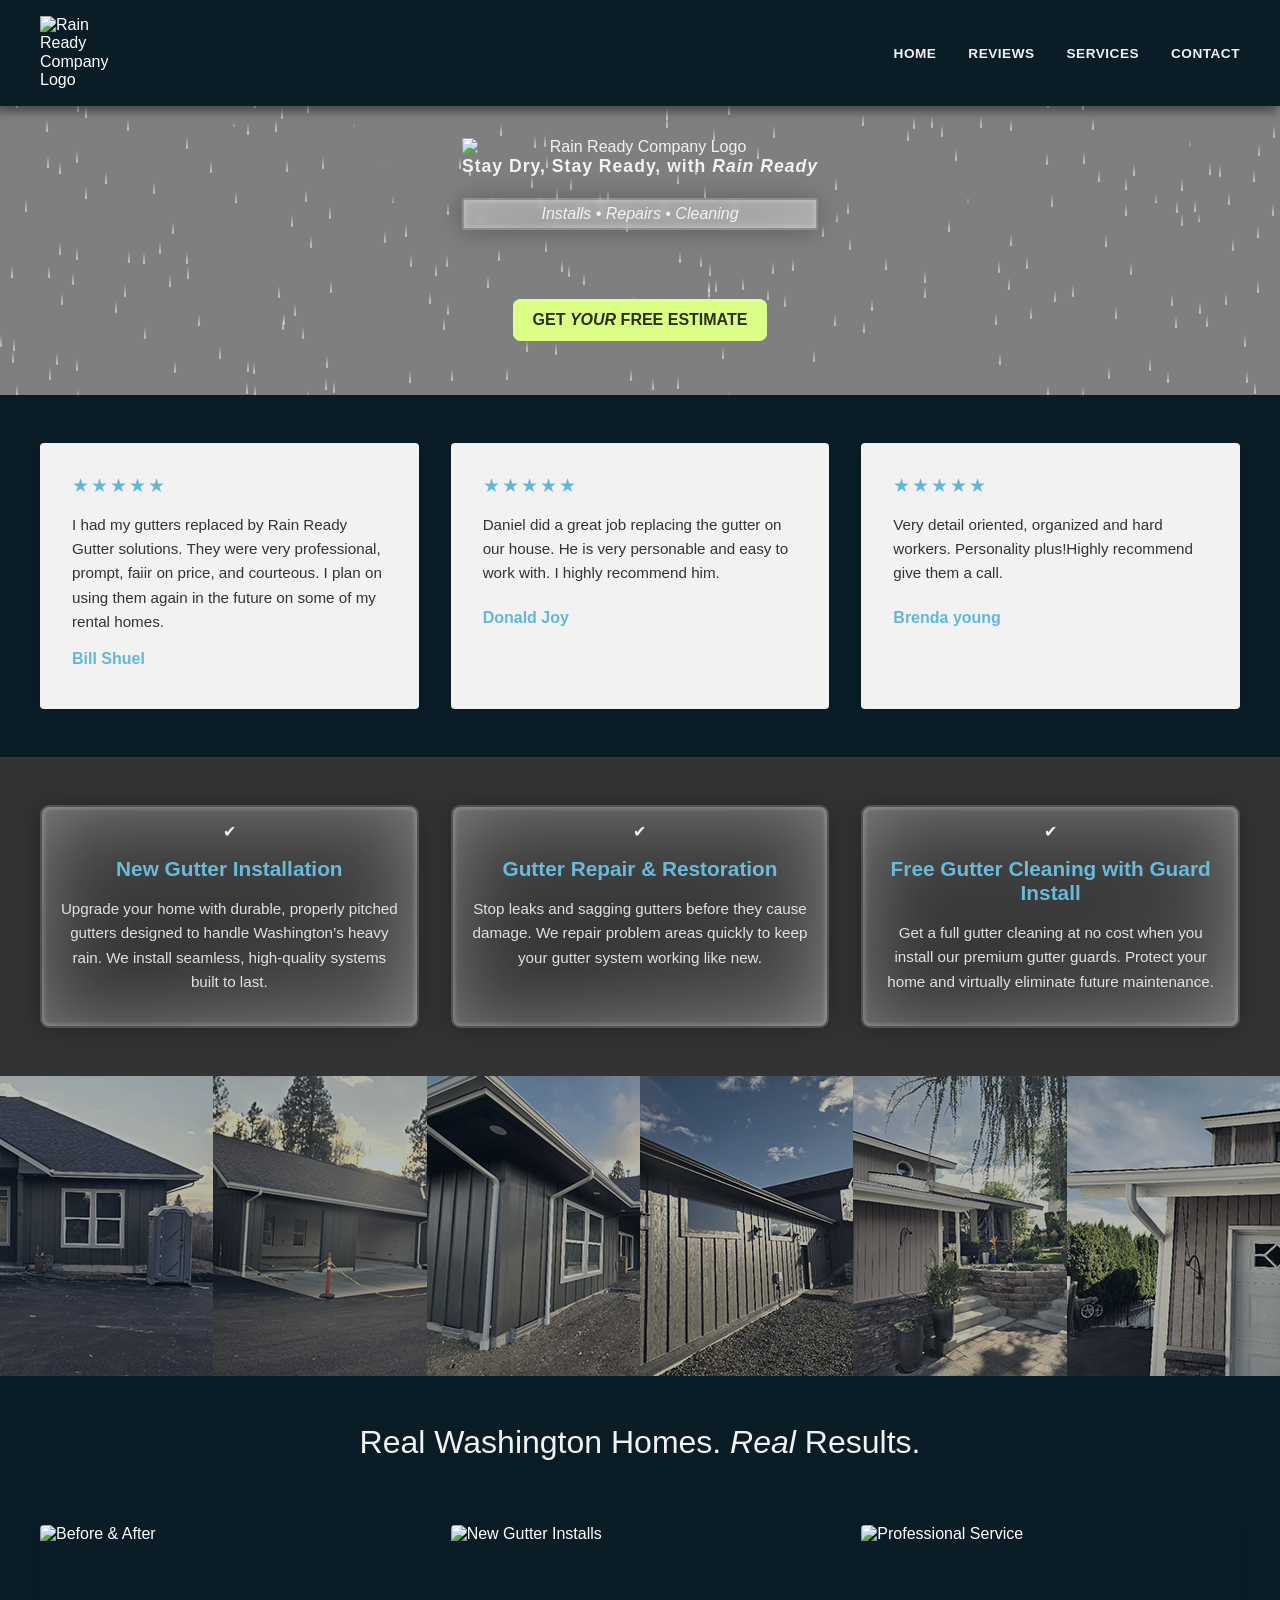
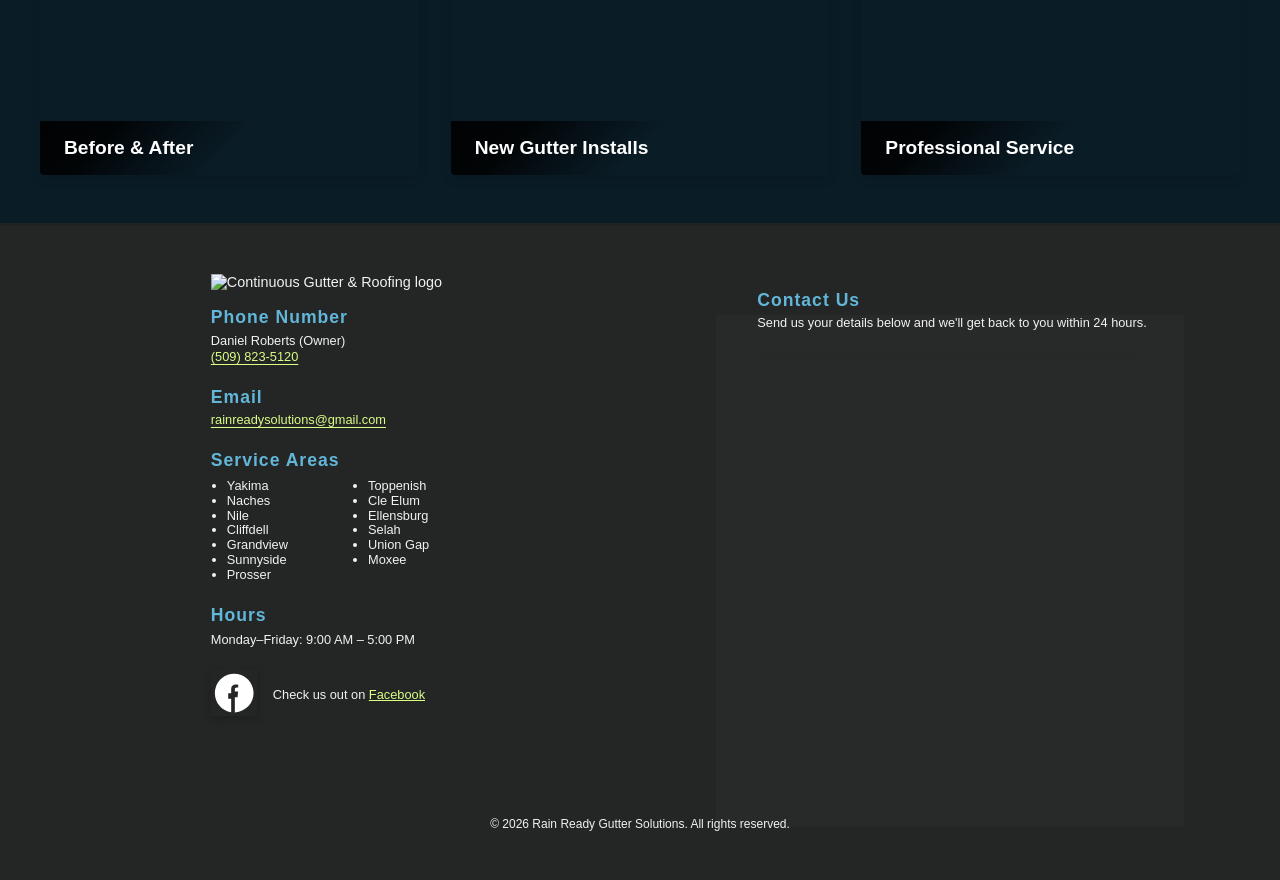
==== commit da7a4b24: "google analytics" ====
--- a/index.html
+++ b/index.html
@@ -1,6 +1,17 @@
 <!DOCTYPE html>
 <html lang="en">
-<head>
+  <head>
+    <!-- Google tag (gtag.js) -->
+    <script async src="https://www.googletagmanager.com/gtag/js?id=G-MWTVRWVS6T"></script>
+    <script>
+    window.dataLayer = window.dataLayer || [];
+    function gtag(){dataLayer.push(arguments);}
+    gtag('js', new Date());
+
+    gtag('config', 'G-MWTVRWVS6T');
+    </script>
+    <!-- Google tag END -->
+
     <meta charset="UTF-8" />
     <title>Rain Ready Gutter Solutions</title>
     <meta name="description" content="Call us for all your Gutter needs today! Continuous Gutter Installation, Cleaning and Repairs" />
--- a/css/styles-contact-form.css
+++ b/css/styles-contact-form.css
@@ -45,7 +45,7 @@
     background-color: #000000;
     width: 100%;
     height:100%;
-    border:dotted solid #fff;
+    border: dotted 1px #fff;
     display: grid;
     margin: 0 auto;
     gap: 2rem;
@@ -113,6 +113,7 @@
   position: relative;
   box-sizing: border-box;
   width: 100%;
+  height: 100%;
 }
 
 /* Standard syntax for most modern browsers */
@@ -237,4 +238,15 @@
   100% {
     transform: rotate(-360deg);
   }
+
+}
+
+@media (max-width: 480px) {
+.admin-content {
+  display: grid;
+  grid-template-columns: auto;
+  margin: 0 auto;
+  gap: 3rem;
+  align-items: start;
+}
 }
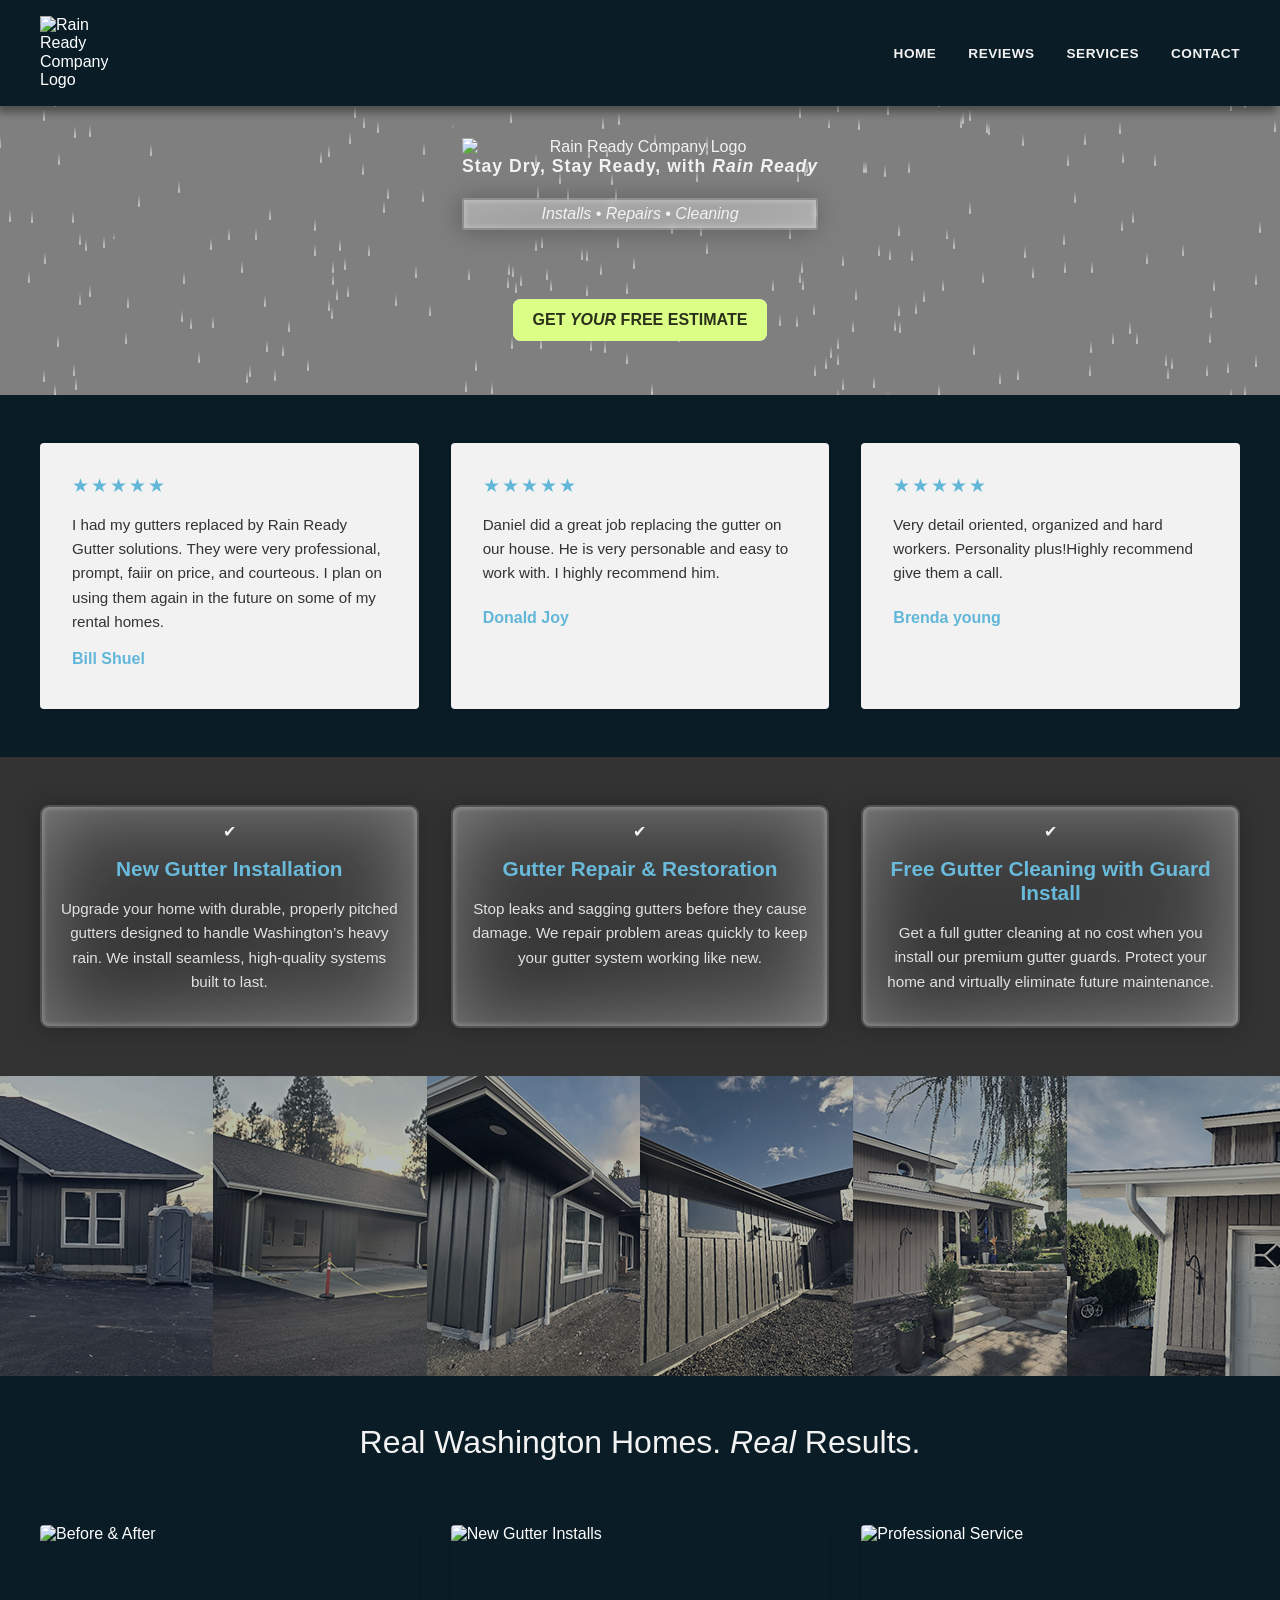
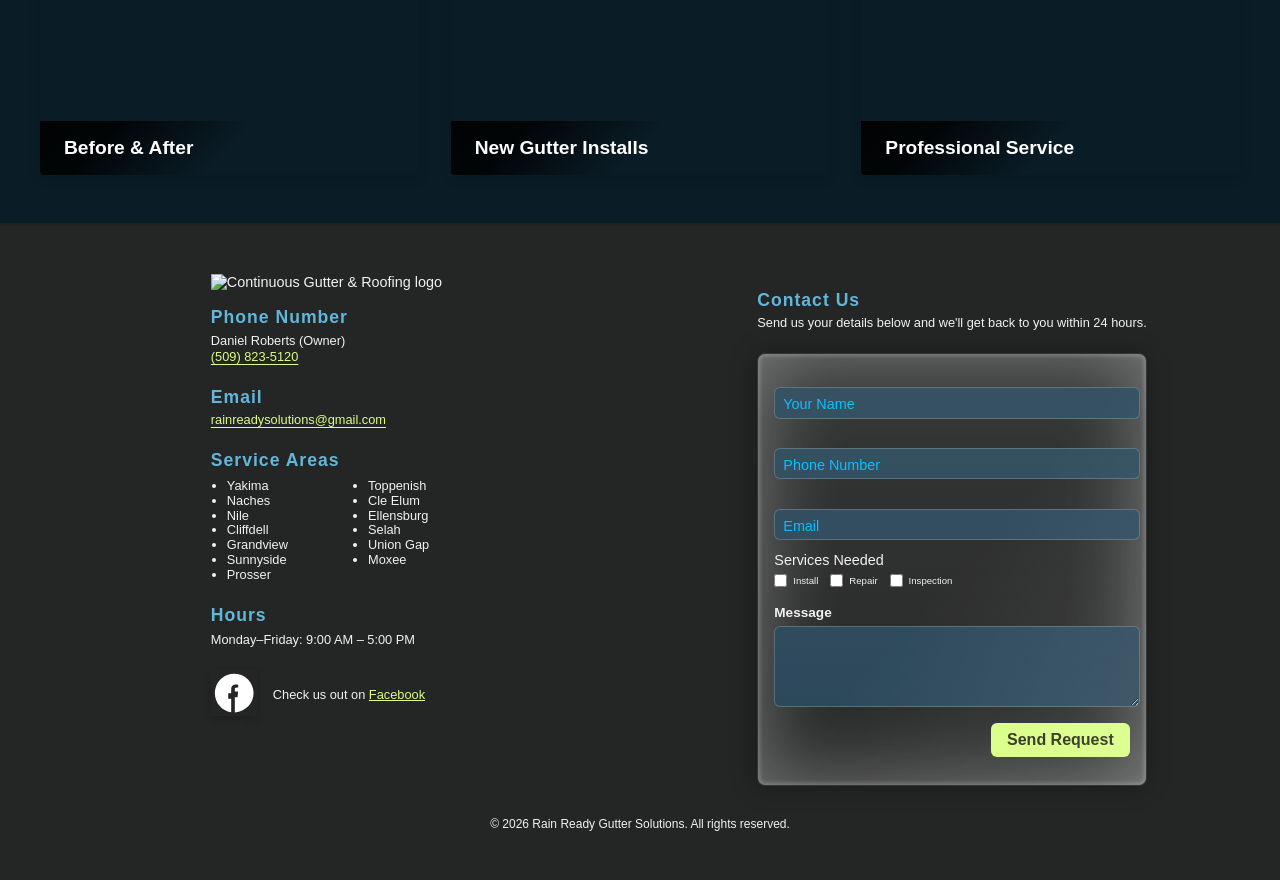
==== commit 6820e58b: "google tag" ====
--- a/index.html
+++ b/index.html
@@ -1,16 +1,16 @@
 <!DOCTYPE html>
 <html lang="en">
   <head>
-    <!-- Google tag (gtag.js) -->
-    <script async src="https://www.googletagmanager.com/gtag/js?id=G-MWTVRWVS6T"></script>
-    <script>
-    window.dataLayer = window.dataLayer || [];
-    function gtag(){dataLayer.push(arguments);}
-    gtag('js', new Date());
-
-    gtag('config', 'G-MWTVRWVS6T');
-    </script>
-    <!-- Google tag END -->
+<!-- Google tag (gtag.js) -->
+<script async src="https://www.googletagmanager.com/gtag/js?id=G-MWTVRWVS6T"></script>
+<script>
+  window.dataLayer = window.dataLayer || [];
+  function gtag(){dataLayer.push(arguments);}
+  gtag('js', new Date());
+
+  gtag('config', 'G-MWTVRWVS6T');
+</script>
+  <!-- Google tag END -->
 
     <meta charset="UTF-8" />
     <title>Rain Ready Gutter Solutions</title>
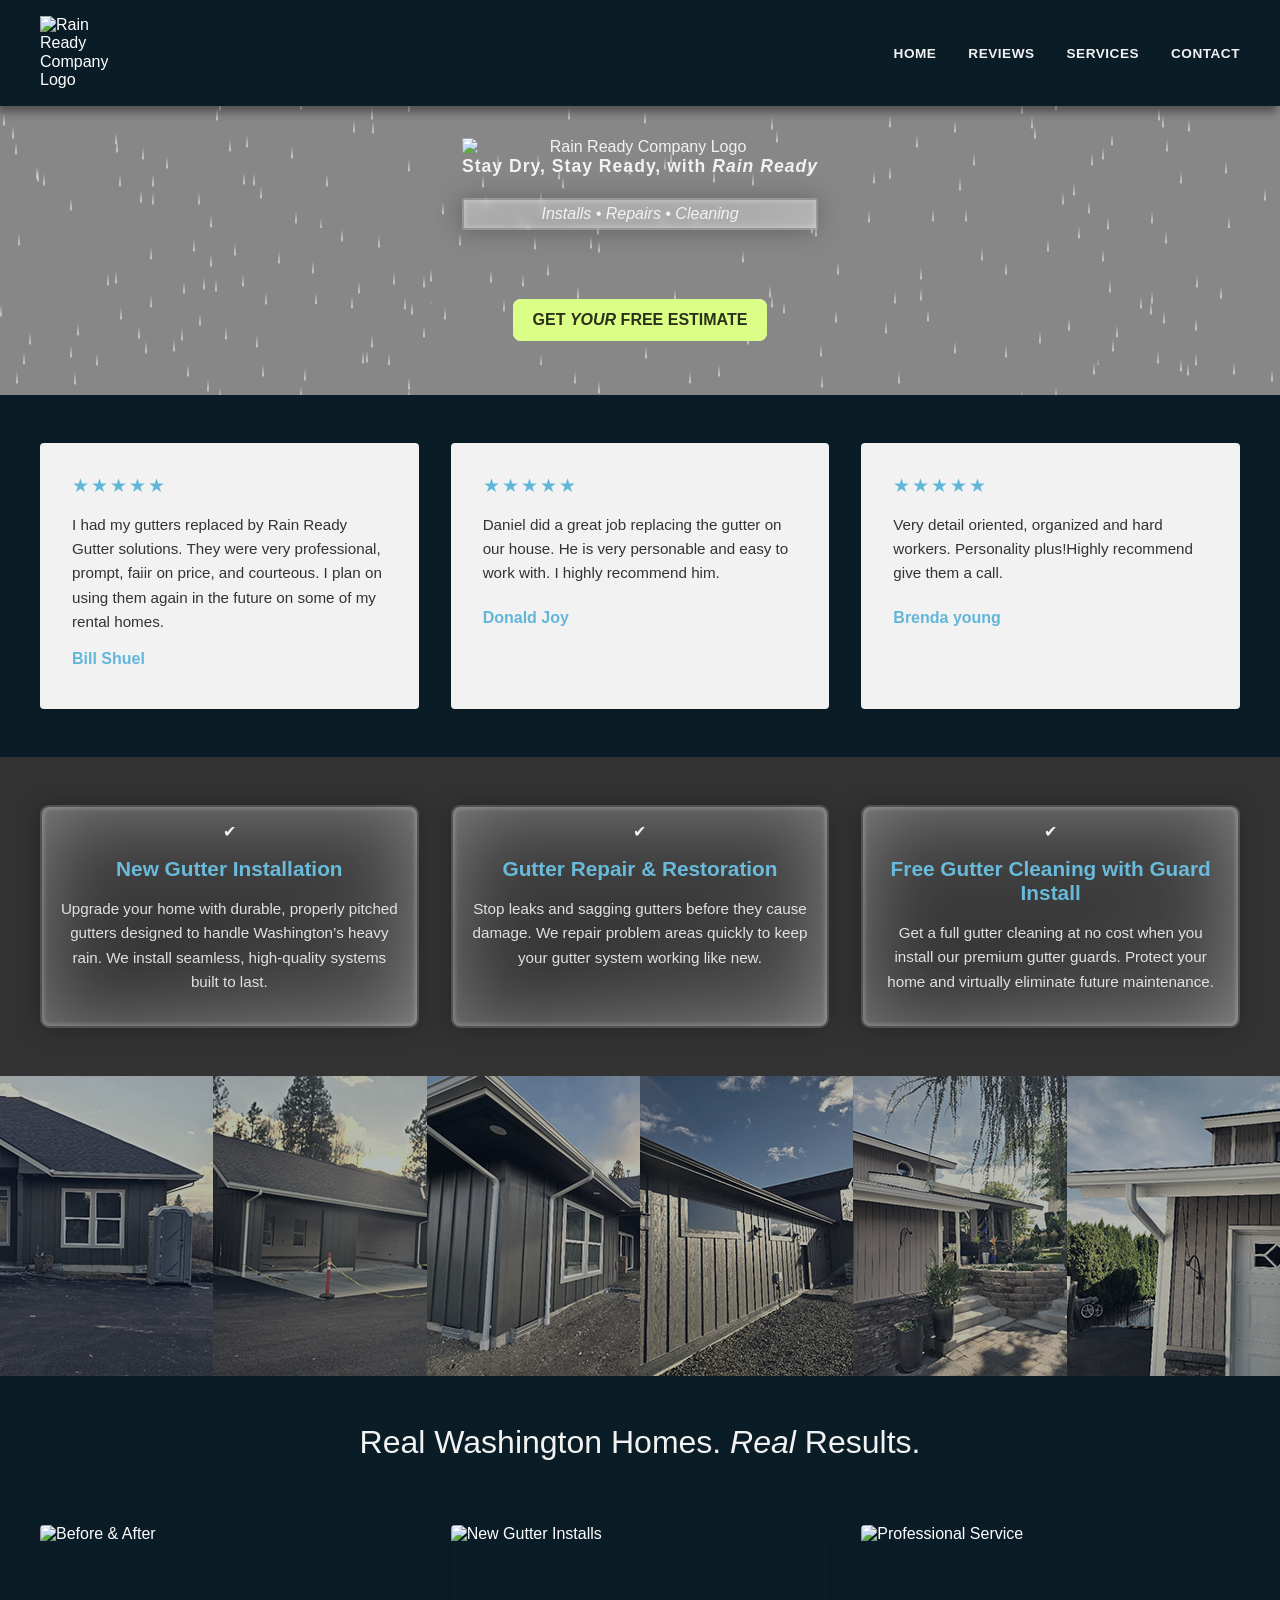
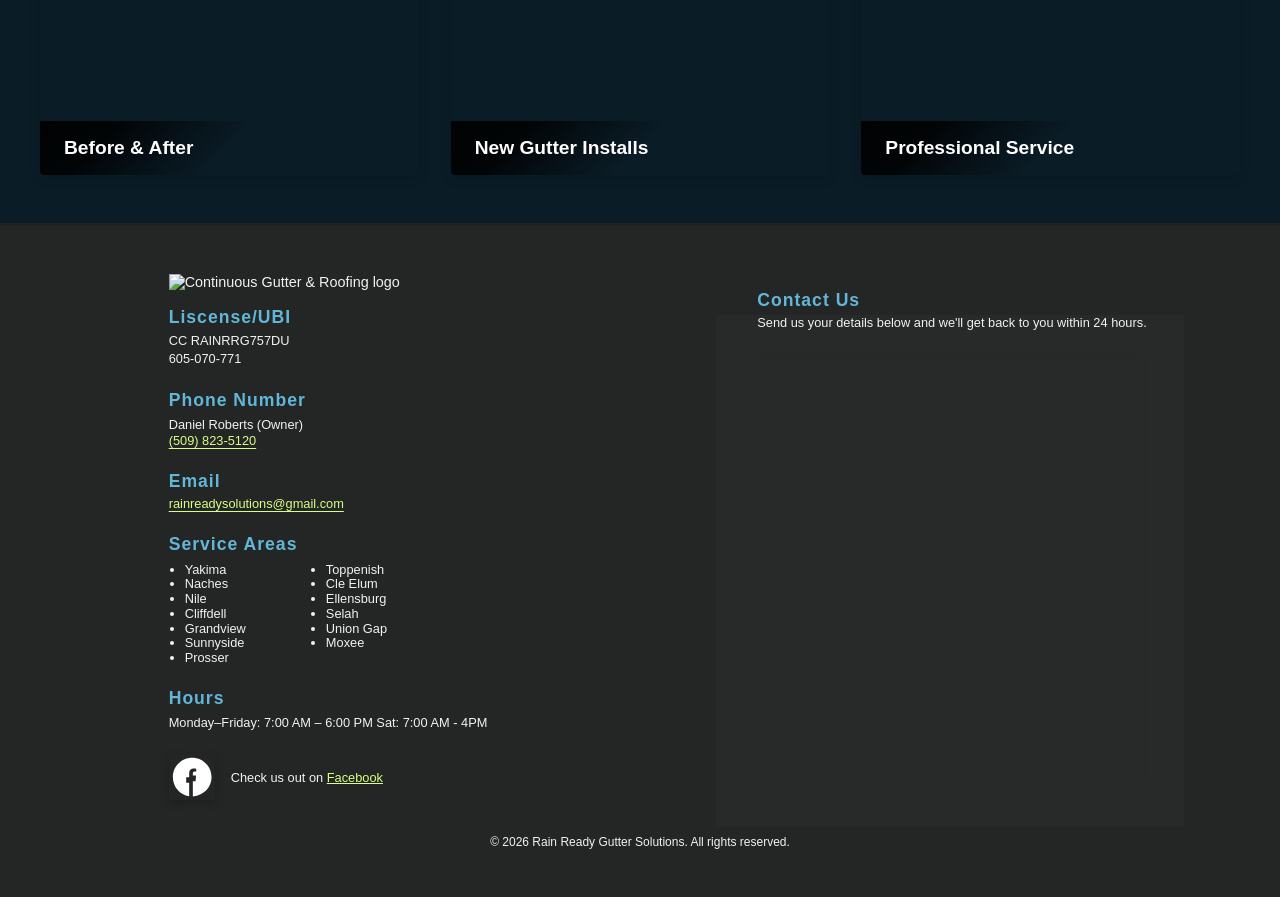
==== commit b94fb92d: "hours change + liscense" ====
--- a/index.html
+++ b/index.html
@@ -151,6 +151,13 @@
               <img src="images/logo-RR.svg" alt="Continuous Gutter & Roofing logo" class="footer-logo">
             </div>
             <div class="footer-column contact-left">
+            <div class="contact-item">
+             <h4 class="contact-heading">Liscense/UBI</h4>
+             <p>
+              CC RAINRRG757DU<BR>
+              605-070-771
+             </p>
+            </div>            
             <div class="contact-item">
              <h4 class="contact-heading">Phone Number</h4>
              <p>
@@ -187,7 +194,8 @@
             <div class="contact-item">
              <h4 class="contact-heading">Hours</h4>
               <p>
-               Monday–Friday: 9:00 AM – 5:00 PM
+               Monday–Friday: 7:00 AM – 6:00 PM 
+               Sat: 7:00 AM - 4PM
               </p>
             </div>
               <div class="footer-social" aria-label="social links">
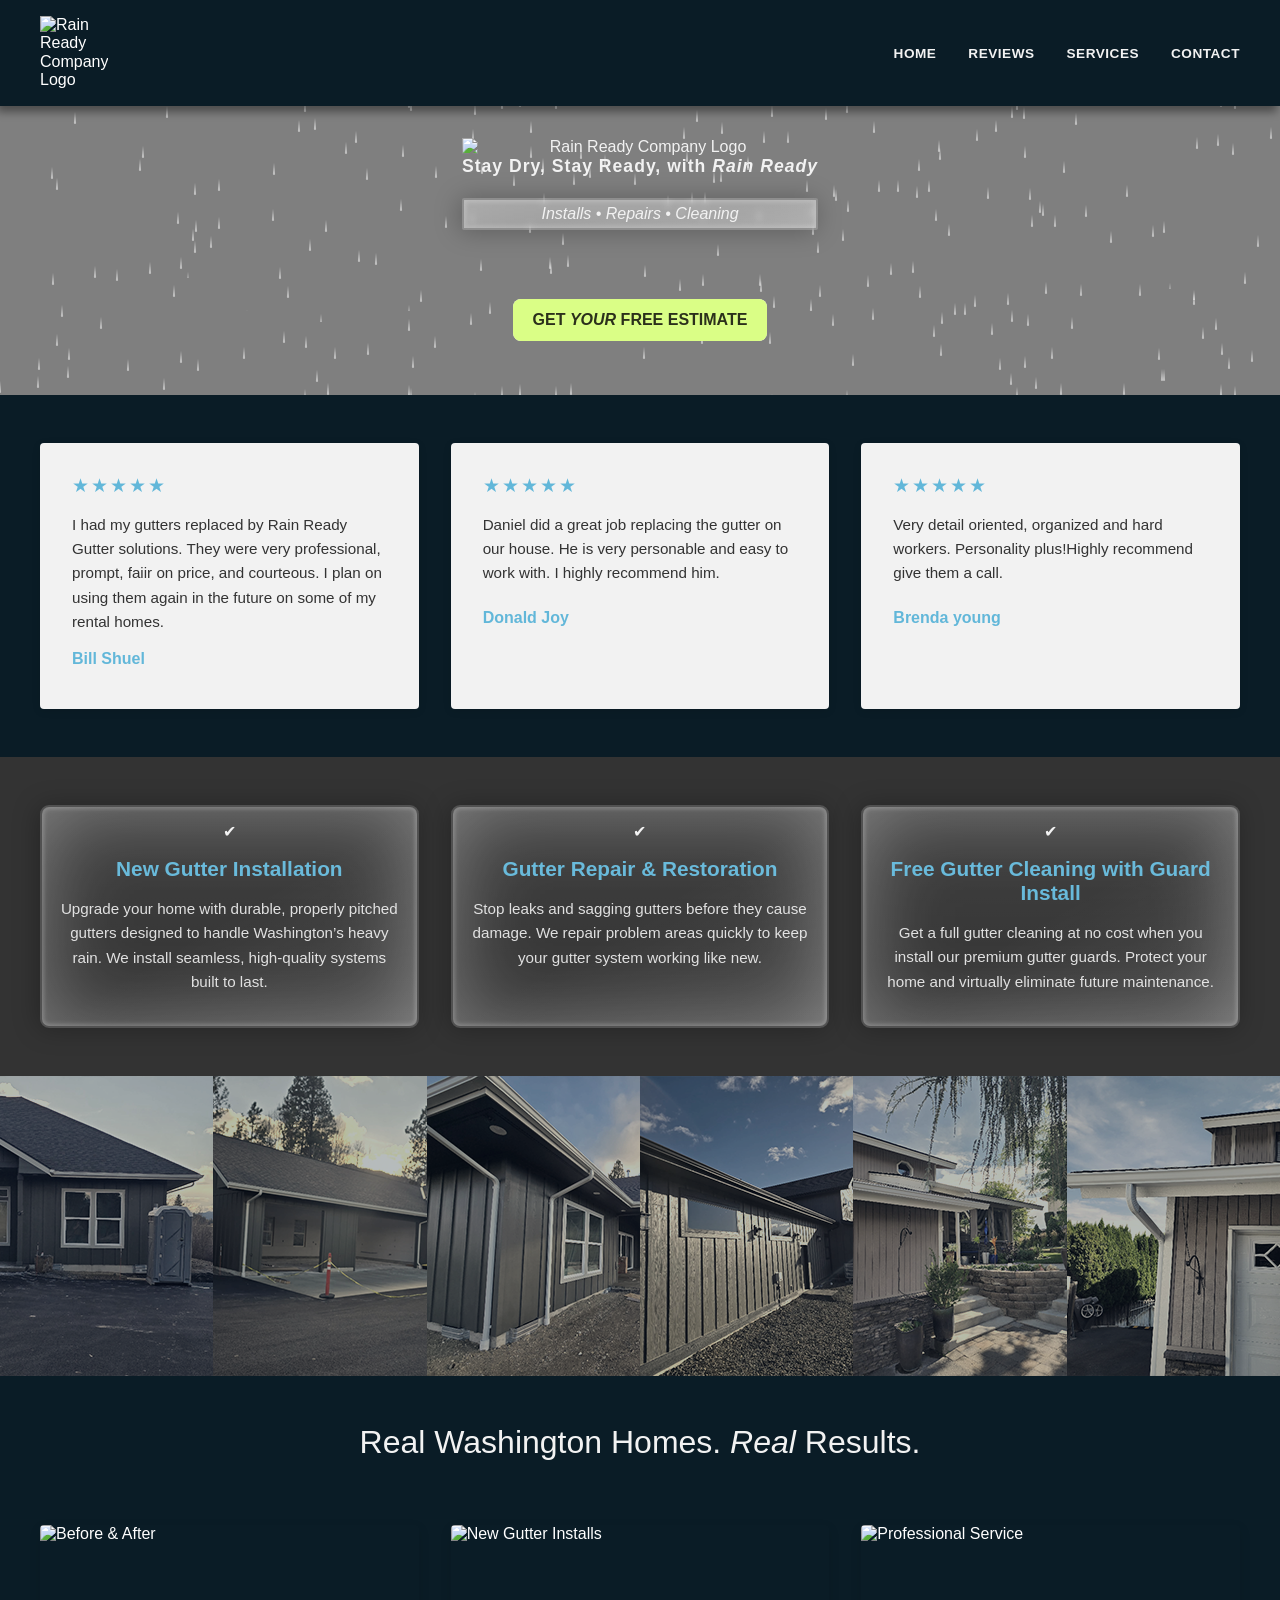
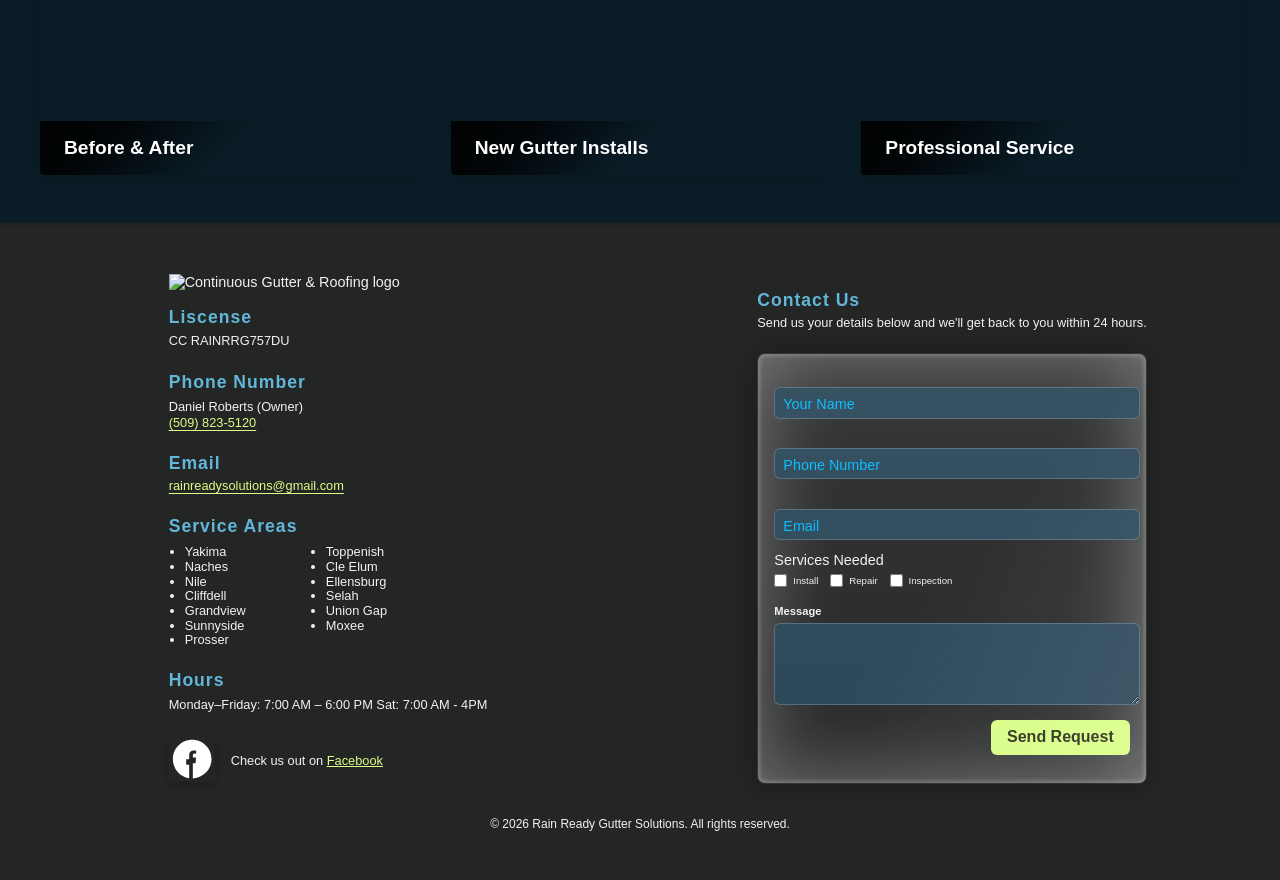
==== commit 1bb2bd8f: "remove UBI num" ====
--- a/index.html
+++ b/index.html
@@ -152,10 +152,9 @@
             </div>
             <div class="footer-column contact-left">
             <div class="contact-item">
-             <h4 class="contact-heading">Liscense/UBI</h4>
+             <h4 class="contact-heading">Liscense</h4>
              <p>
-              CC RAINRRG757DU<BR>
-              605-070-771
+              CC RAINRRG757DU
              </p>
             </div>            
             <div class="contact-item">
--- a/css/styles-new.css
+++ b/css/styles-new.css
@@ -997,7 +997,7 @@
 }
 
 .contact-form .form-row { margin-bottom: 0.75rem; }
-.contact-form label { display:block; font-weight:700; color: var(--text-light); margin-bottom: 6px; font-size: 0.85rem; }
+.contact-form label { display:block; font-weight:700; color: var(--text-light); margin-bottom: 6px; font-size: 0.7rem; }
 .contact-form input[type="text"],
 .contact-form input[type="tel"],
 .contact-form input[type="email"],
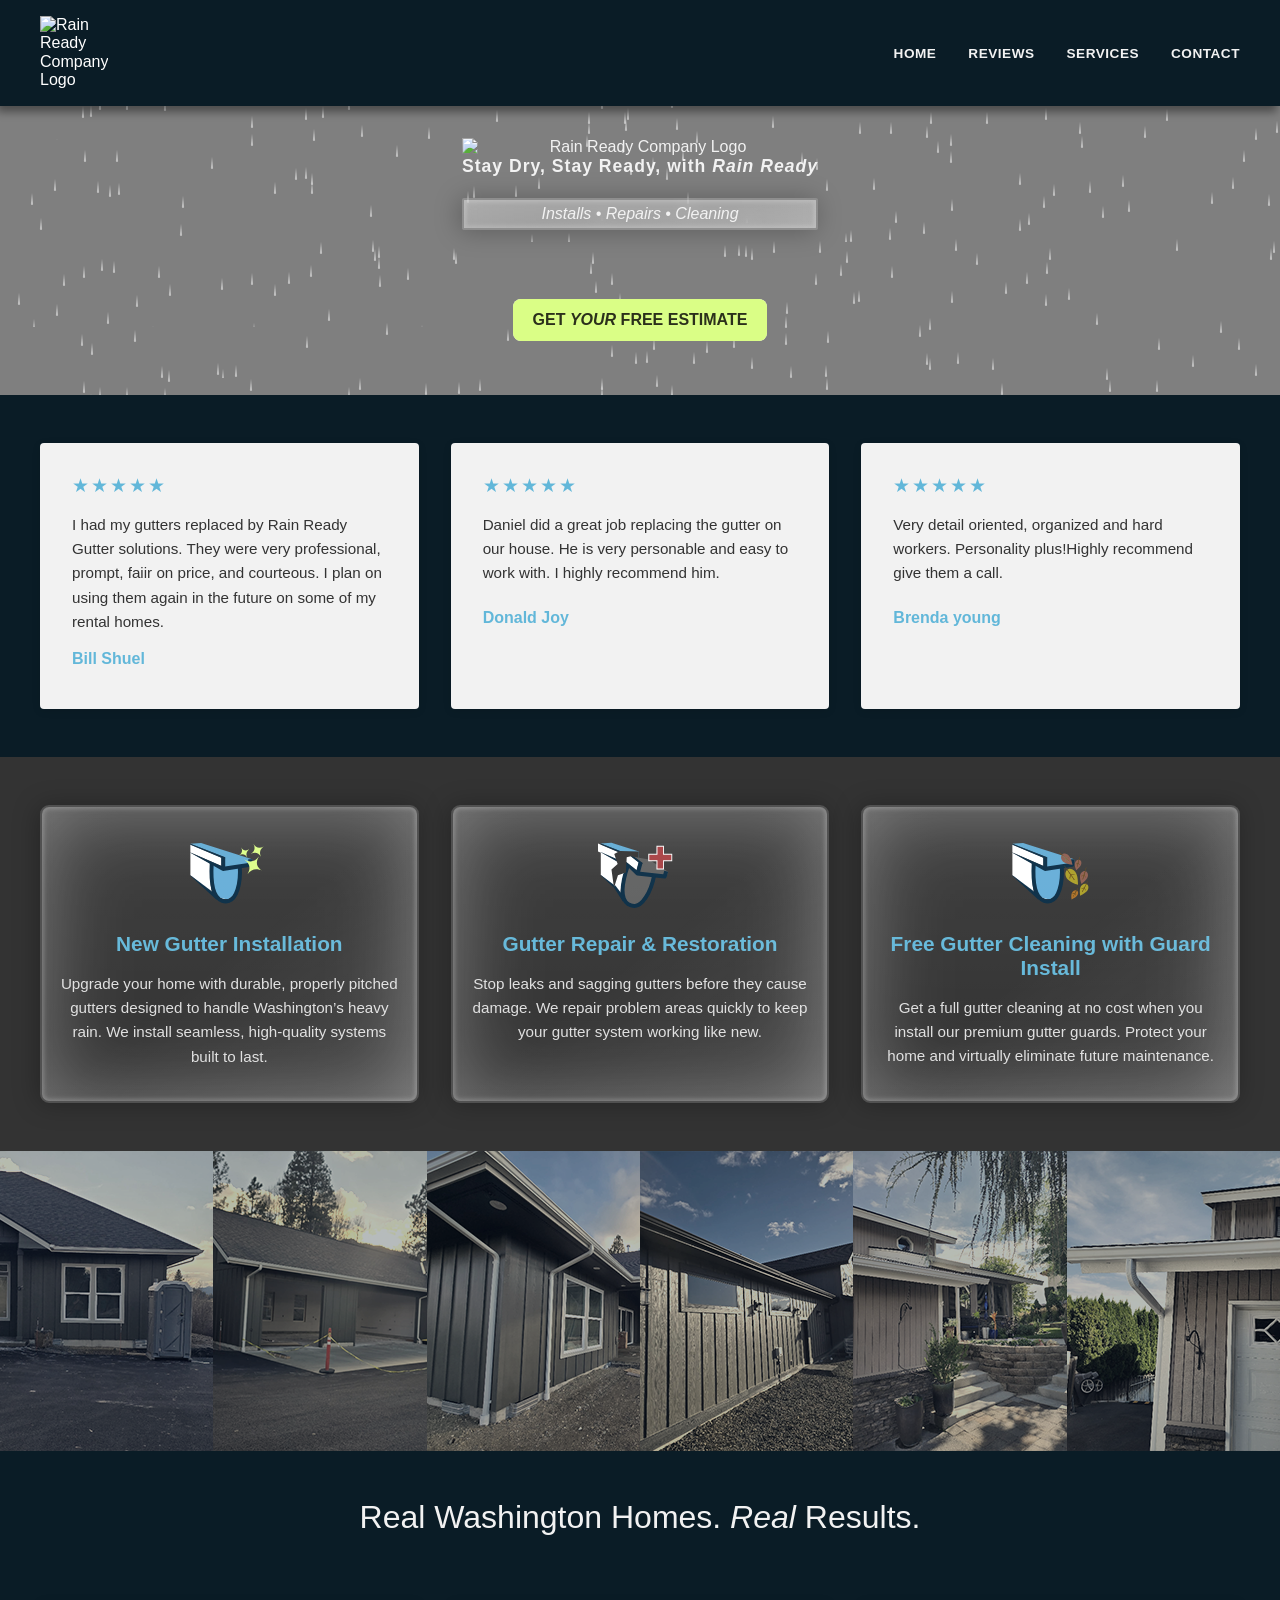
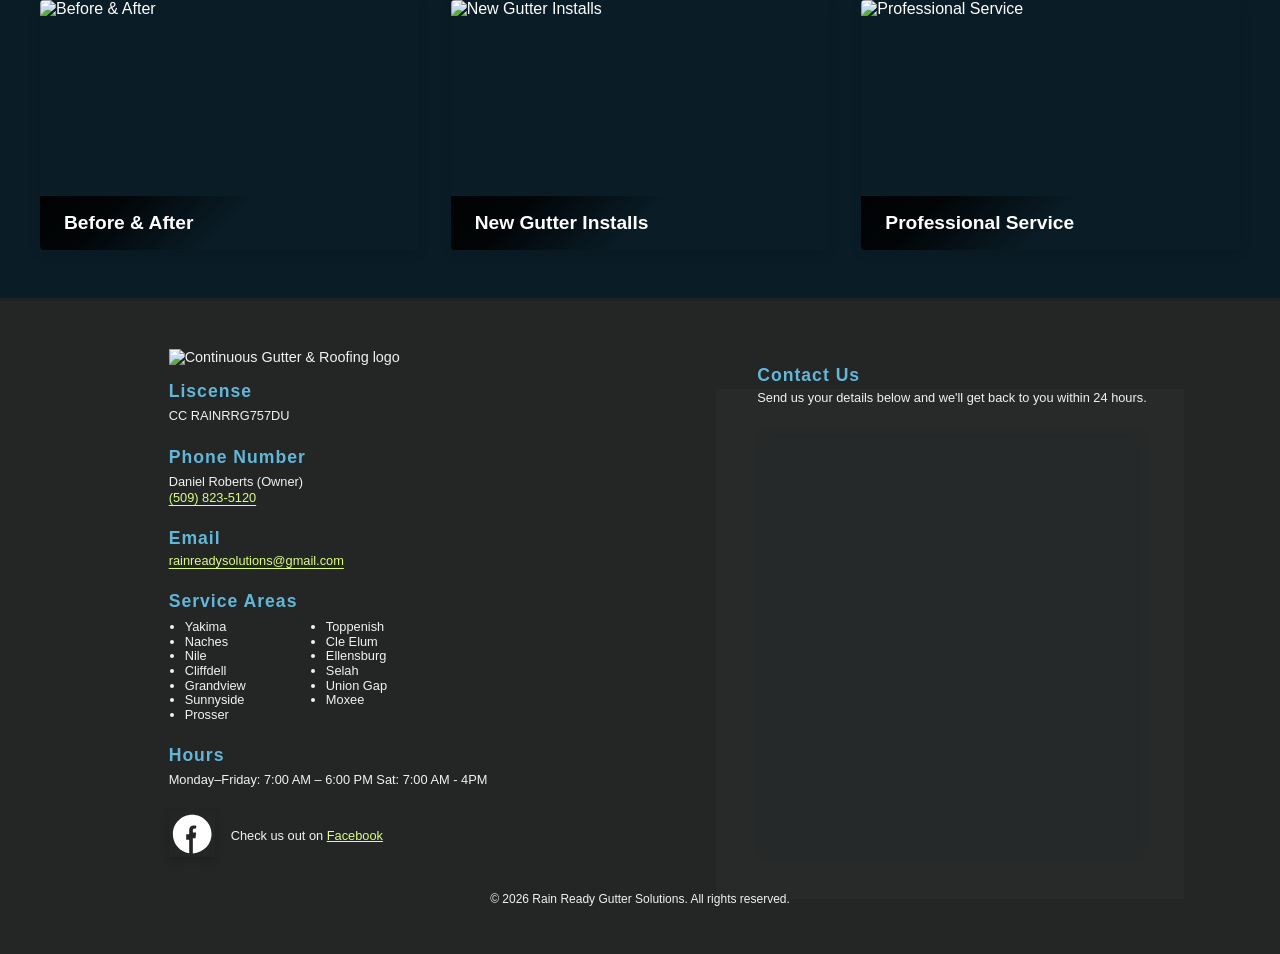
==== commit 8c1b069e: "index updated" ====
--- a/index.html
+++ b/index.html
@@ -89,17 +89,23 @@
       <section class="service-cards">
         <div id="section3" class="service-cards-grid">
           <div class="service-card glass-card">
-            <div class="card-icon">✔</div>
+            <div class="card-icon">
+              <img src="images\icon-service-install.svg" alt="new gutter installation icon">
+            </div>
             <h3>New Gutter Installation</h3>
             <p>Upgrade your home with durable, properly pitched gutters designed to handle Washington’s heavy rain. We install seamless, high-quality systems built to last.</p>
           </div>
           <div class="service-card glass-card">
-            <div class="card-icon">✔</div>
+            <div class="card-icon">
+              <img src="images\icon-service-repair.svg" alt="Gutter Repair icon">
+            </div>
             <h3>Gutter Repair & Restoration</h3>
             <p>Stop leaks and sagging gutters before they cause damage. We repair problem areas quickly to keep your gutter system working like new.</p>
           </div>
           <div class="service-card glass-card">
-            <div class="card-icon">✔</div>
+            <div class="card-icon">
+              <img src="images\icon-service-cleaning.svg" alt="new gutter Cleaning icon">
+            </div>
             <h3>Free Gutter Cleaning with Guard Install</h3>
             <p>Get a full gutter cleaning at no cost when you install our premium gutter guards. Protect your home and virtually eliminate future maintenance.</p>
           </div>
--- a/css/styles-new.css
+++ b/css/styles-new.css
@@ -276,11 +276,10 @@
 /* Reflection highlights (two-layer overlay) */
 .glass-card {
   position: relative;
-  
   border-radius: 9px;
   background: rgba(248, 248, 248, 0);
-  backdrop-filter: blur(3px) saturate(105%);
-  -webkit-backdrop-filter: blur(3px) saturate(105%);
+ backdrop-filter: blur(7px) saturate(300%);
+  -webkit-backdrop-filter: blur(3px) saturate(300%);
   border: 2px solid rgba(204, 204, 204, 0.2);
   box-shadow: -2px 1px 26px 0 rgba(0, 0, 0, 0.28),
     inset 0 0 83px rgba(255, 255, 255, 0.36),
@@ -679,15 +678,24 @@
 .service-card:hover {
   transform: translateY(-5px);
   box-shadow: 0 10px 30px rgba(0, 0, 0, 0.3);
-}
+  &.glass-card {
+     backdrop-filter: blur(0) saturate(0);
+  }
+}
+
+/* .service-card .glass-card:hover {
+  transform: translateY(-5px);
+  box-shadow: 0 10px 30px rgba(0, 0, 0, 0.3);
+} */
+
 
 .card-icon {
-  margin-bottom: 1rem;
+  padding: 1rem 0 0;
 }
 
 .card-icon img {
-  width: 80px;
-  height: 80px;
+  width: 84px;
+  height: auto;
   object-fit: contain;
 }
 
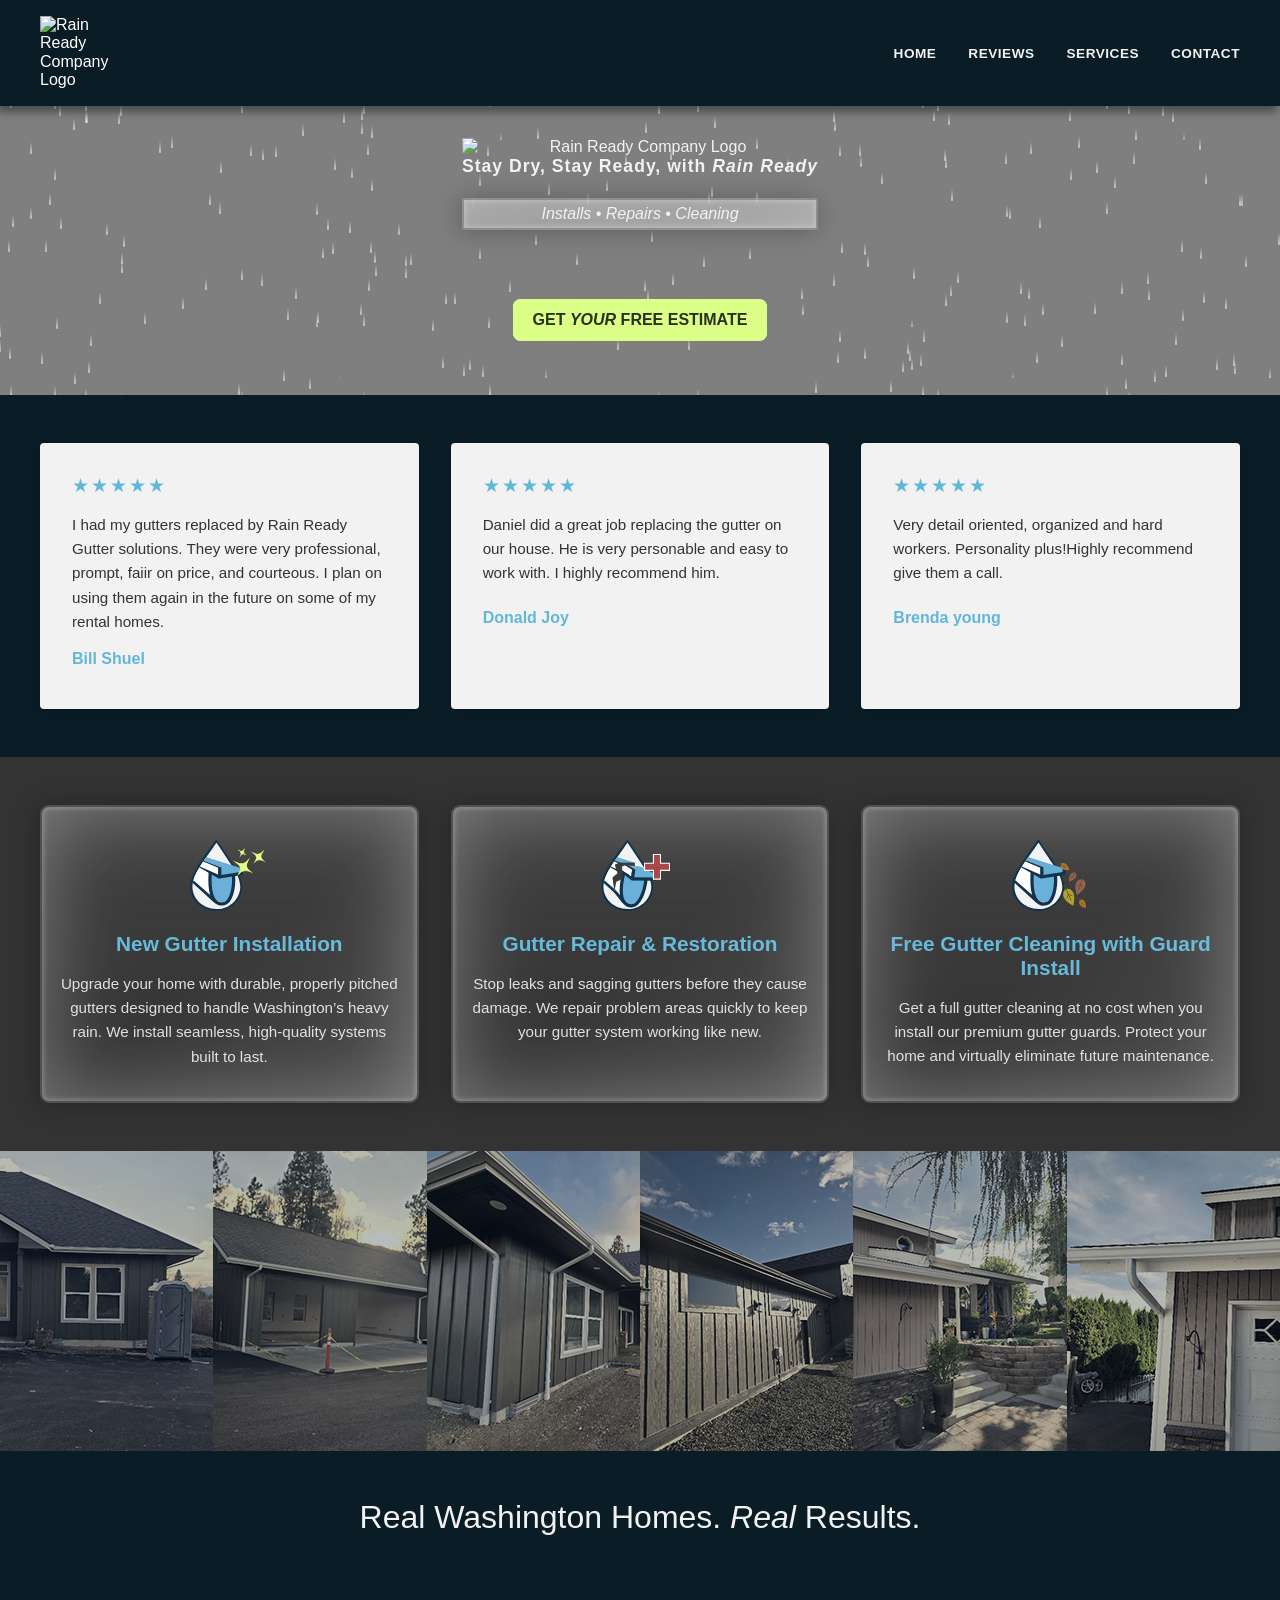
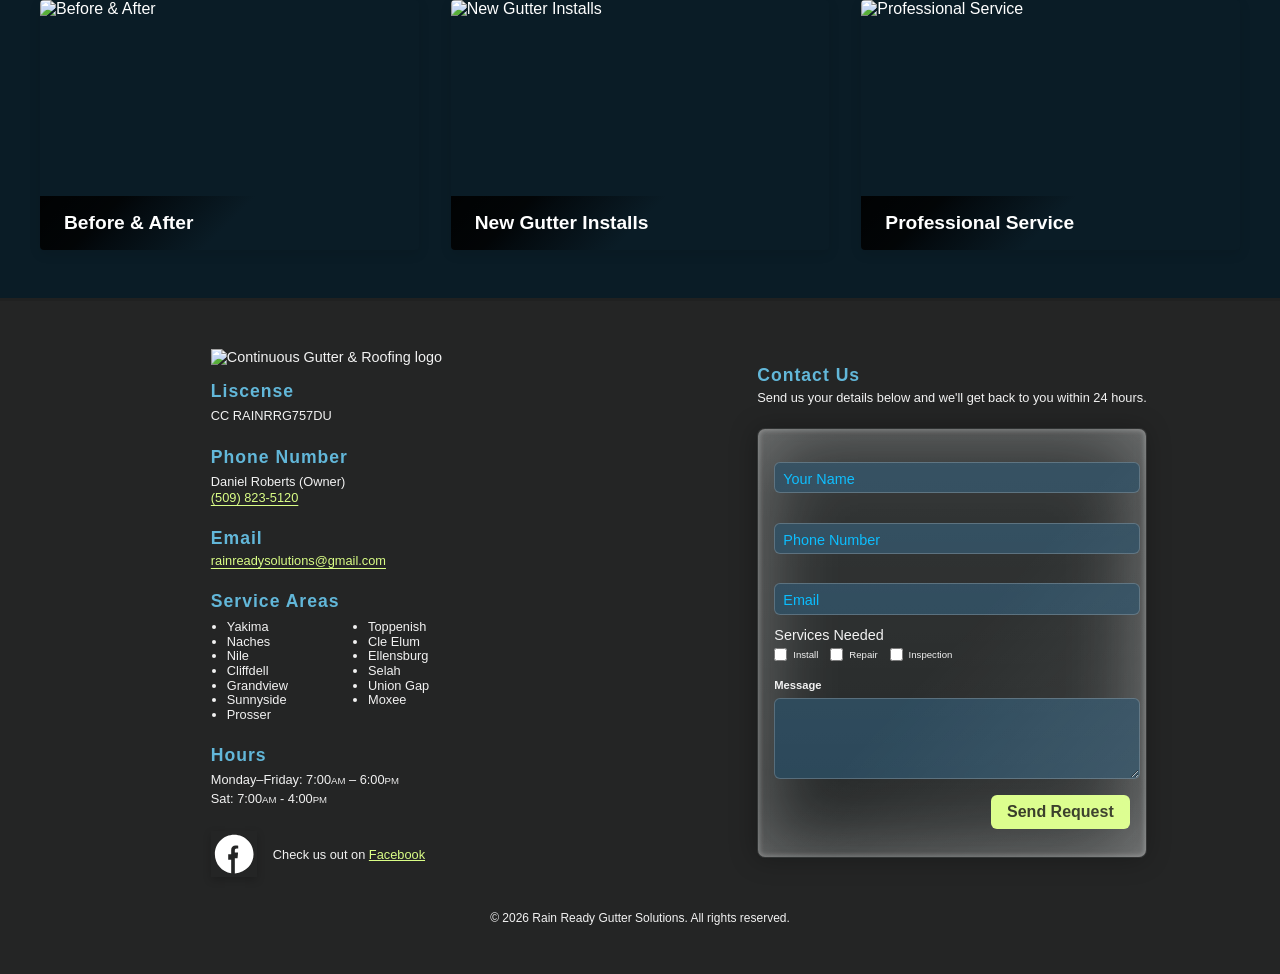
==== commit 3ceadae6: "footer hours" ====
--- a/index.html
+++ b/index.html
@@ -199,8 +199,8 @@
             <div class="contact-item">
              <h4 class="contact-heading">Hours</h4>
               <p>
-               Monday–Friday: 7:00 AM – 6:00 PM 
-               Sat: 7:00 AM - 4PM
+               Monday–Friday: 7:00<span class="subnote">AM</span> – 6:00<span class="subnote">PM</span><br>
+               Sat: 7:00<span class="subnote">AM</span> - 4:00<span class="subnote">PM</span>
               </p>
             </div>
               <div class="footer-social" aria-label="social links">
--- a/css/styles-new.css
+++ b/css/styles-new.css
@@ -680,7 +680,10 @@
   box-shadow: 0 10px 30px rgba(0, 0, 0, 0.3);
   &.glass-card {
      backdrop-filter: blur(0) saturate(0);
-  }
+  };
+  &.card-icon img{
+    transform: scale(1.2);
+  };
 }
 
 /* .service-card .glass-card:hover {
@@ -697,6 +700,7 @@
   width: 84px;
   height: auto;
   object-fit: contain;
+  transition: transform .3s ease-out;
 }
 
 .service-card h3 {
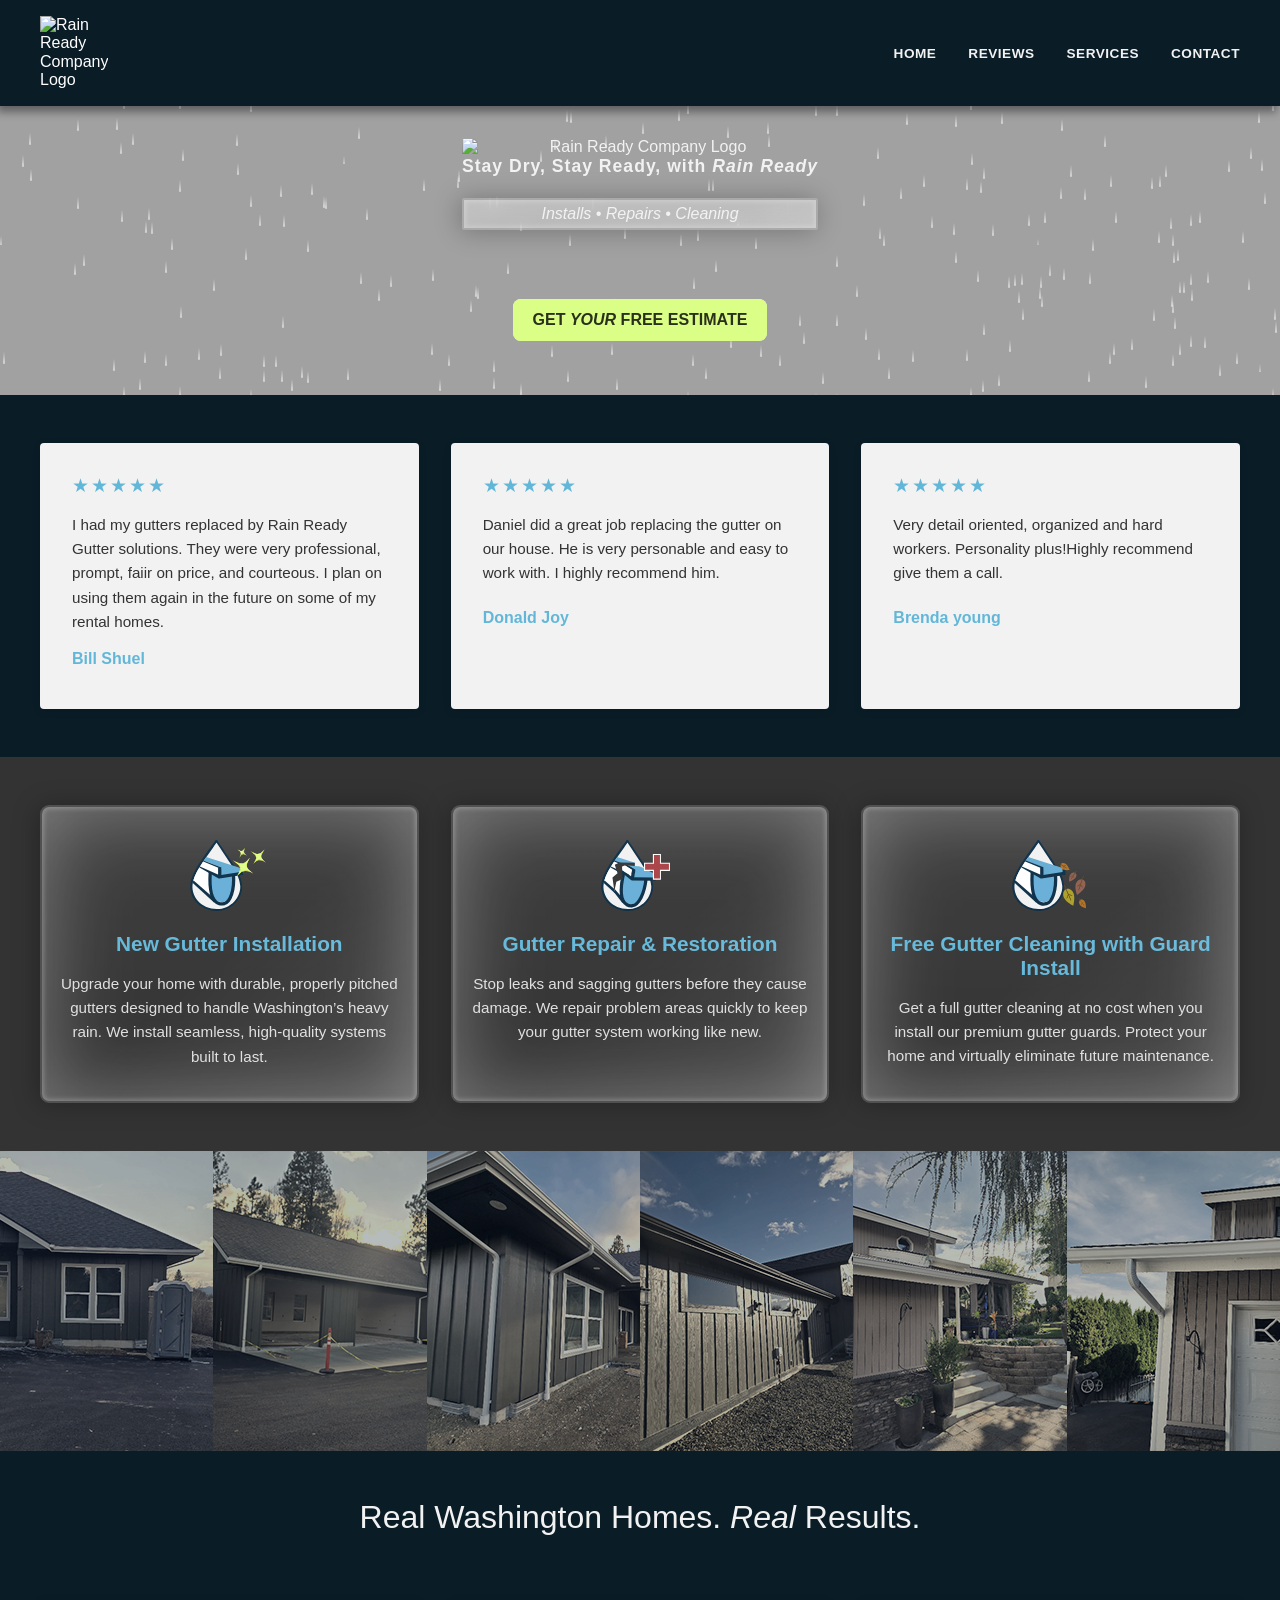
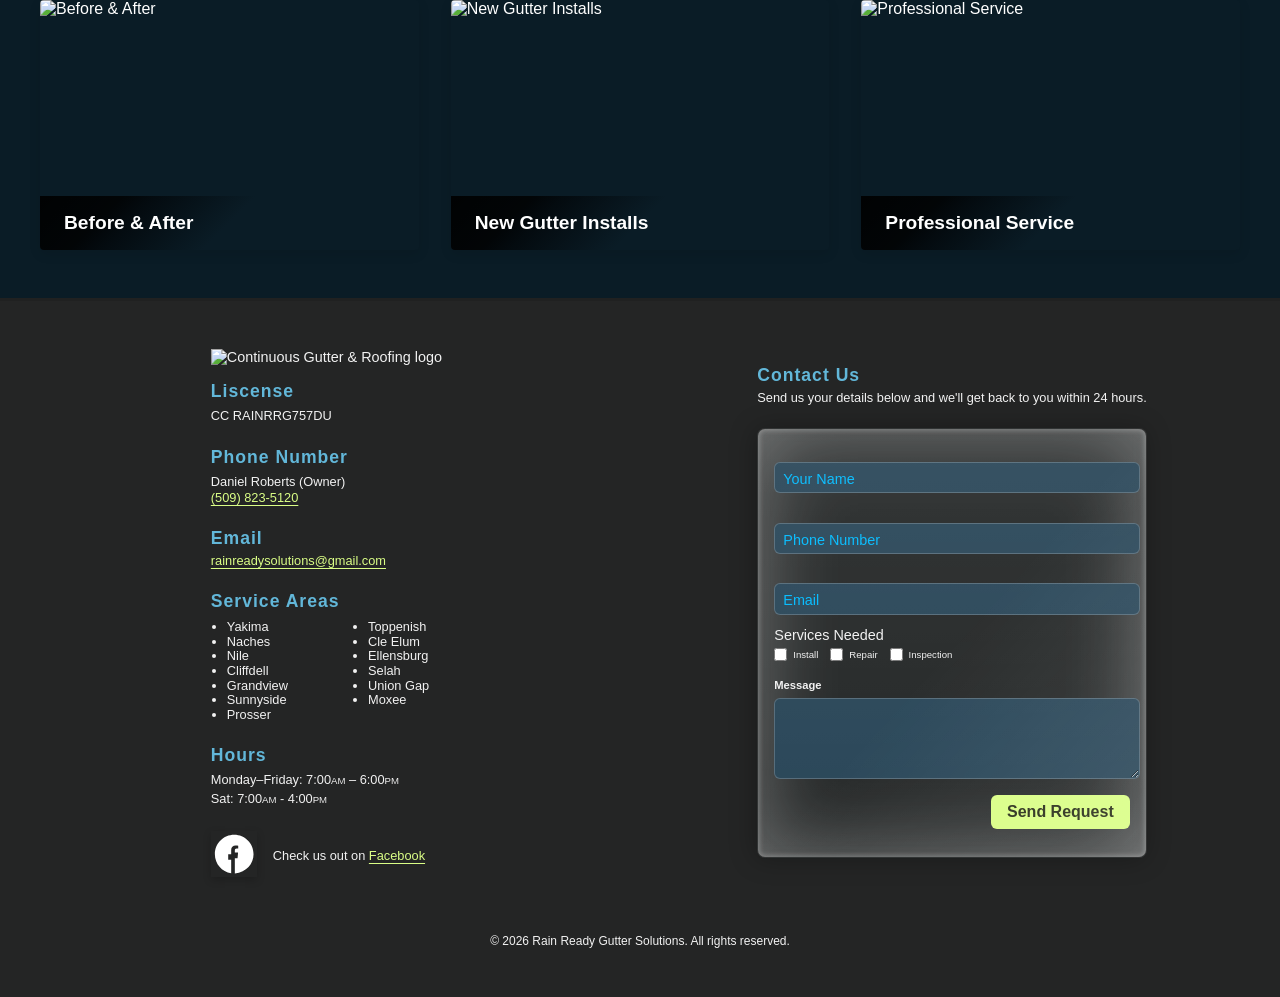
==== commit ed98d0b4: "social link color" ====
--- a/index.html
+++ b/index.html
@@ -203,7 +203,7 @@
                Sat: 7:00<span class="subnote">AM</span> - 4:00<span class="subnote">PM</span>
               </p>
             </div>
-              <div class="footer-social" aria-label="social links">
+              <div class="contact-item footer-social" aria-label="social links">
                 <div class="footer-social-icon" aria-label="social links">
 
                 <a class="social-icon social-facebook" href="https://share.google/Homq5TA4zwgeL6Frx" aria-label="facebook" target="_blank" rel="noopener noreferrer">
